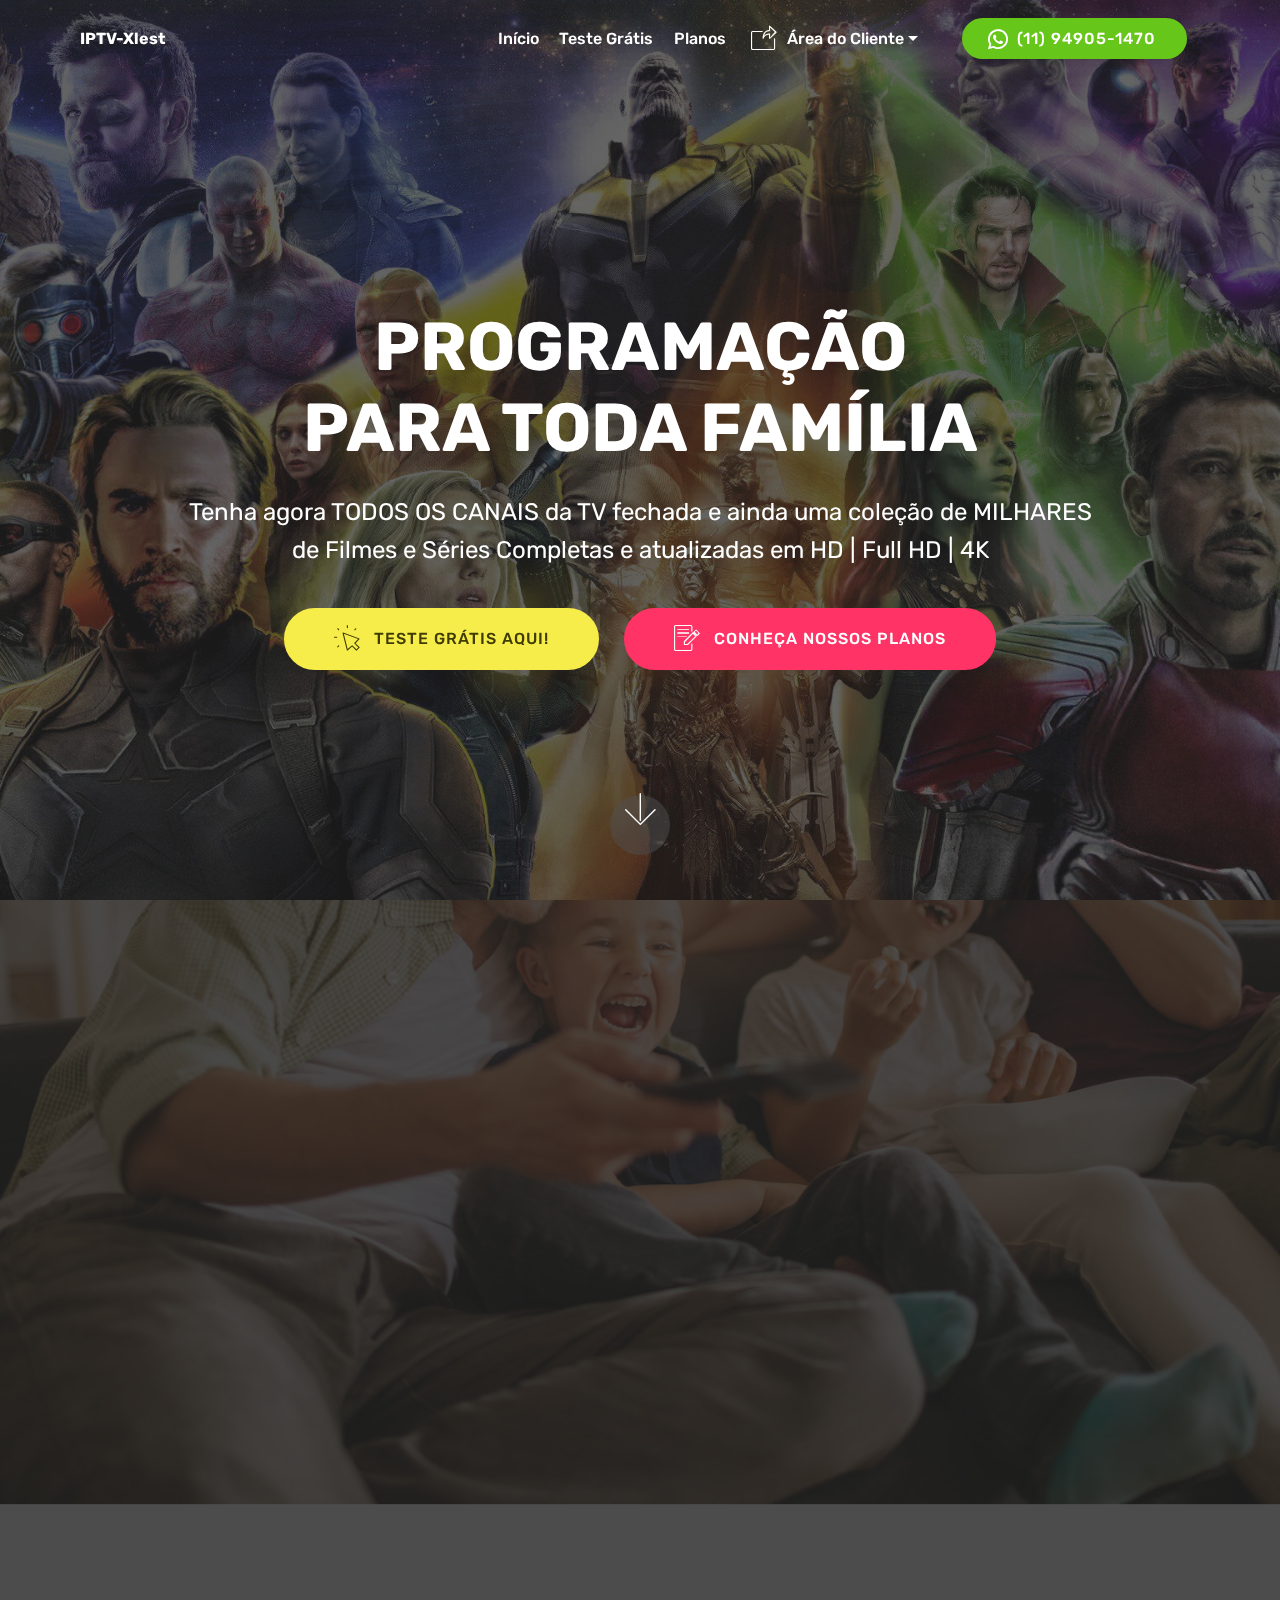
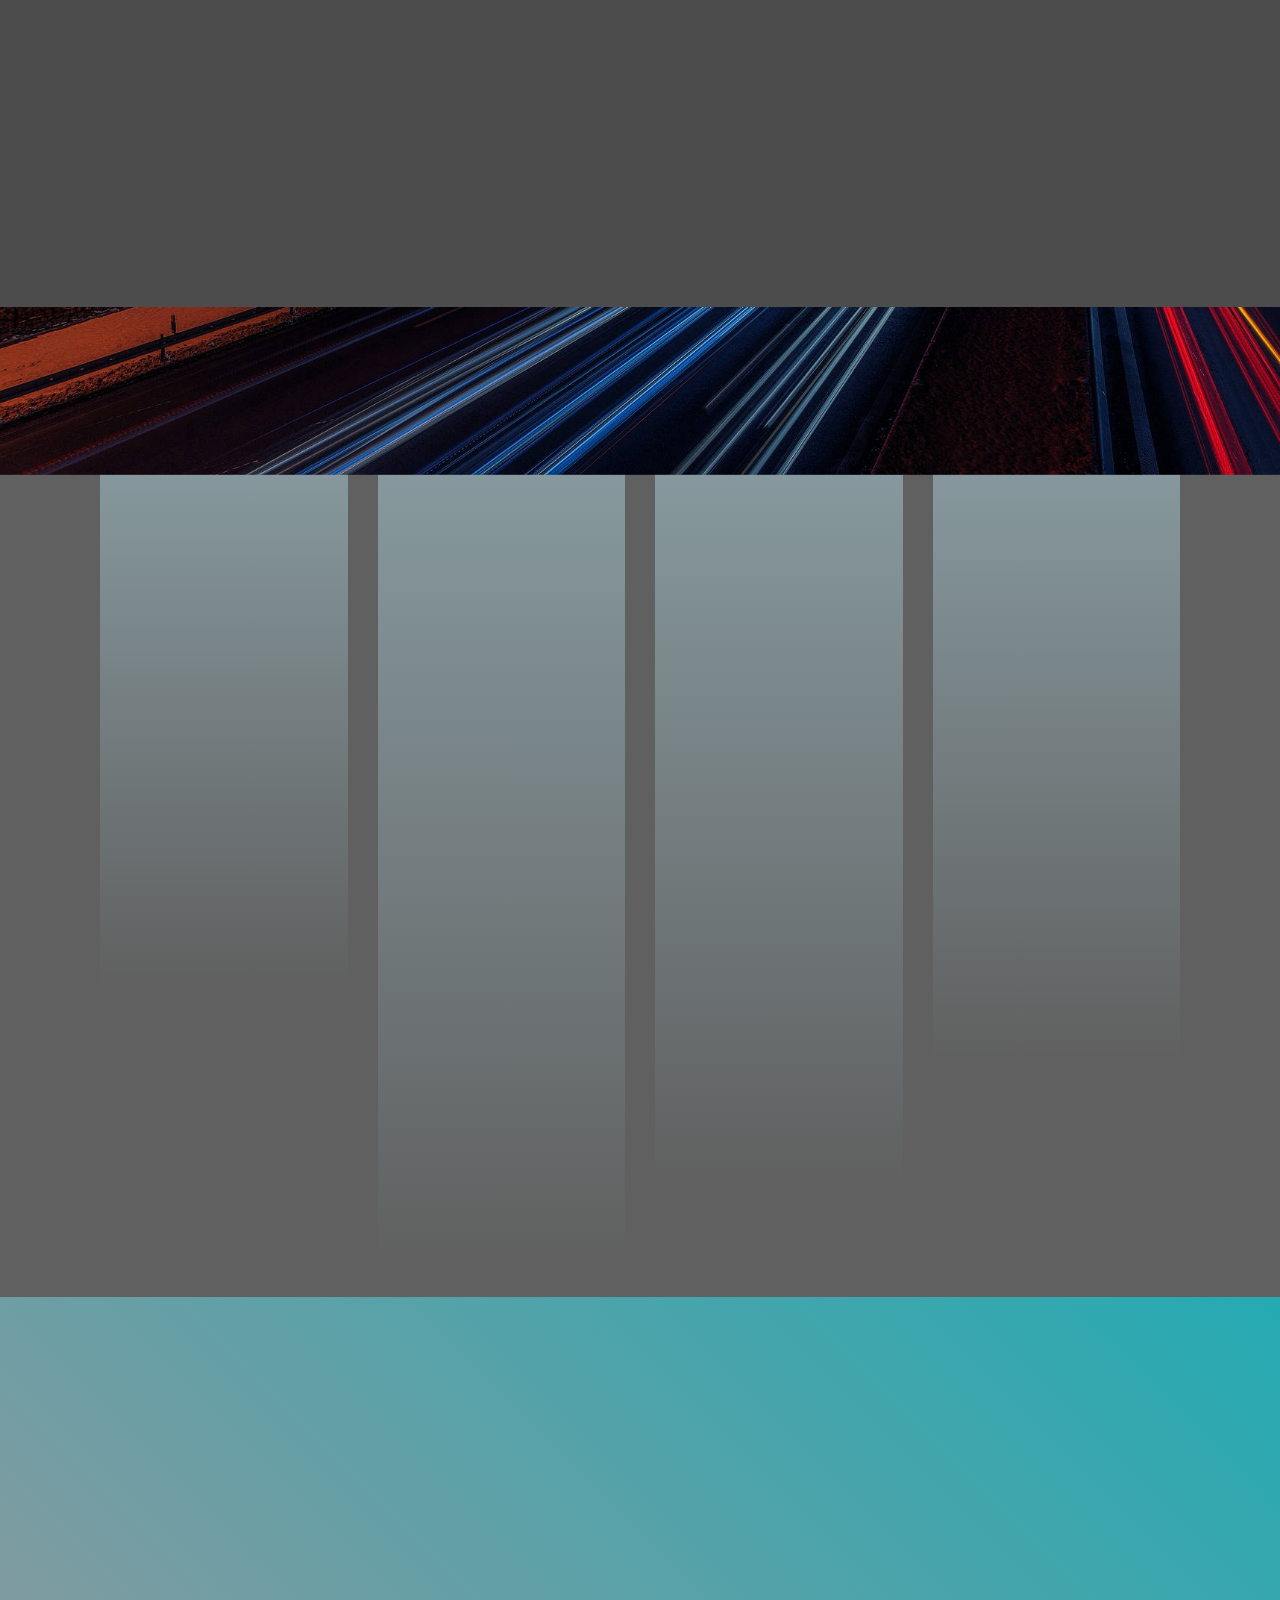
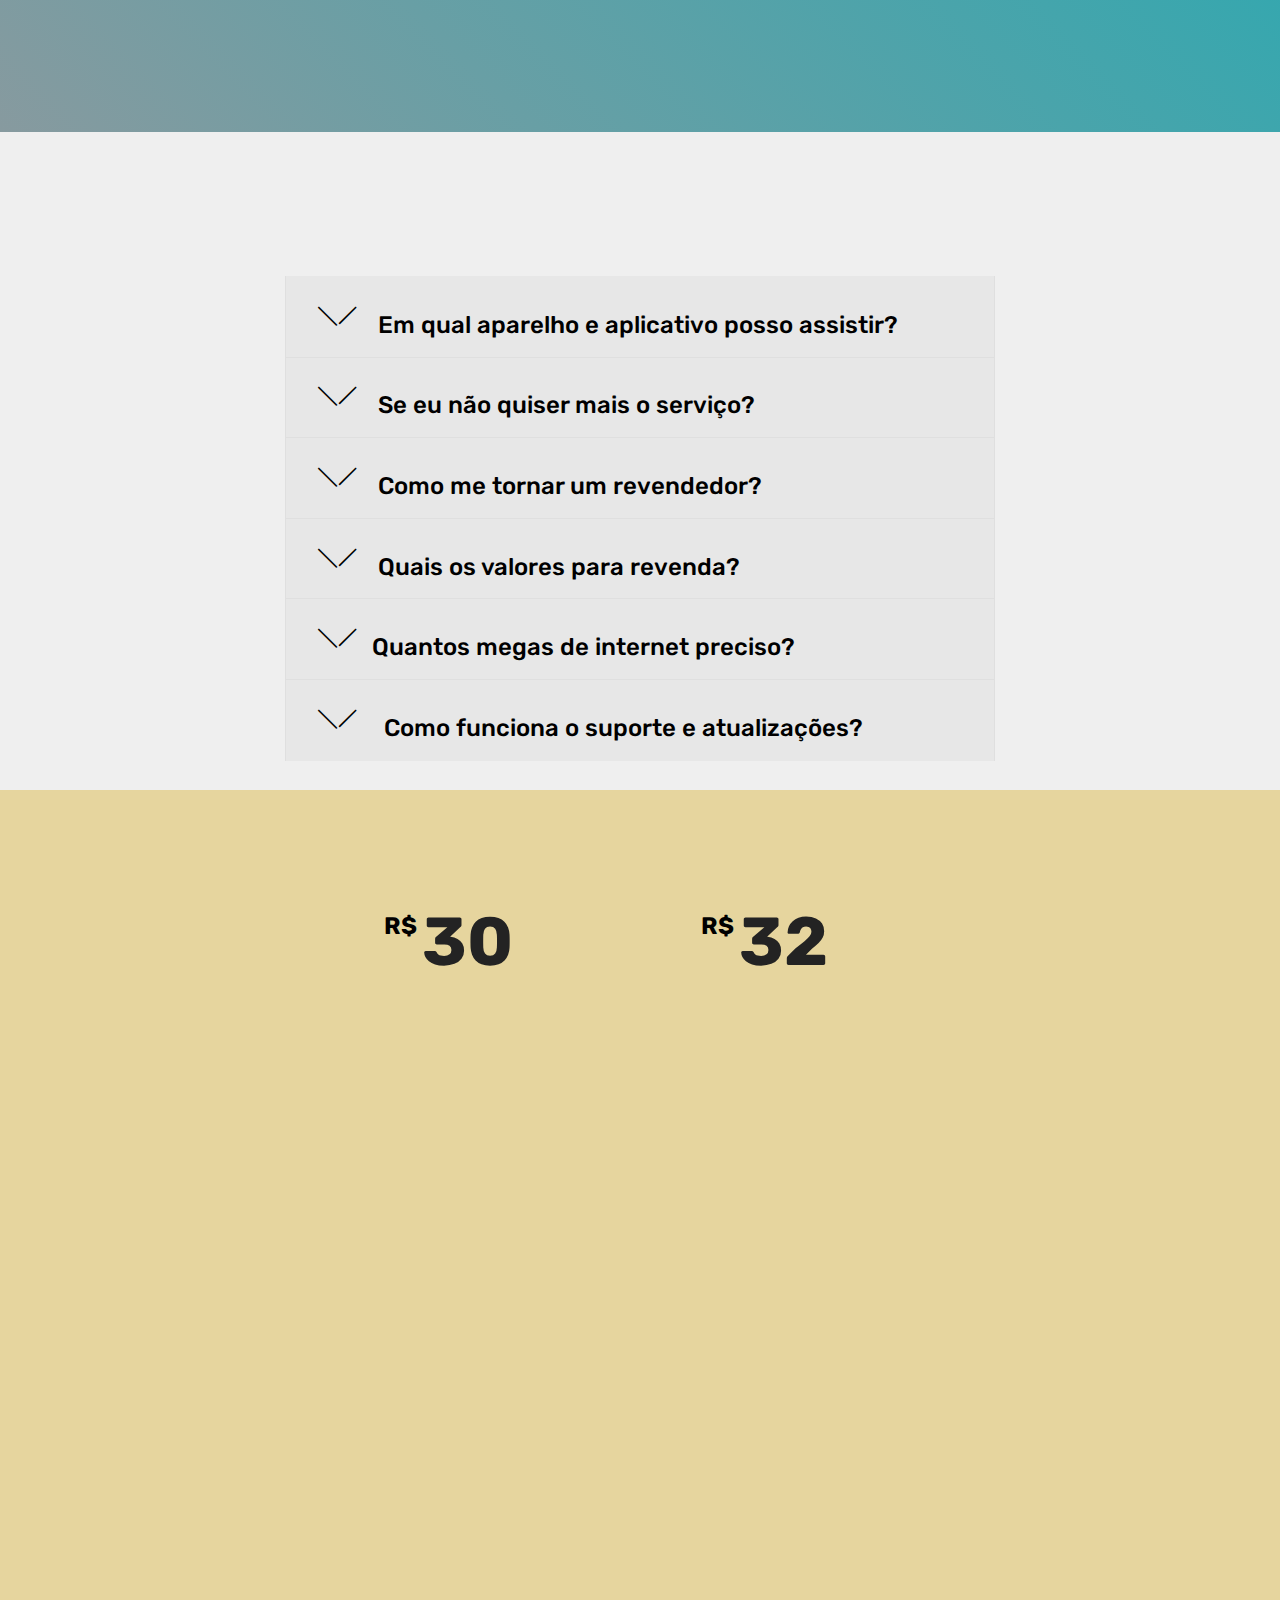
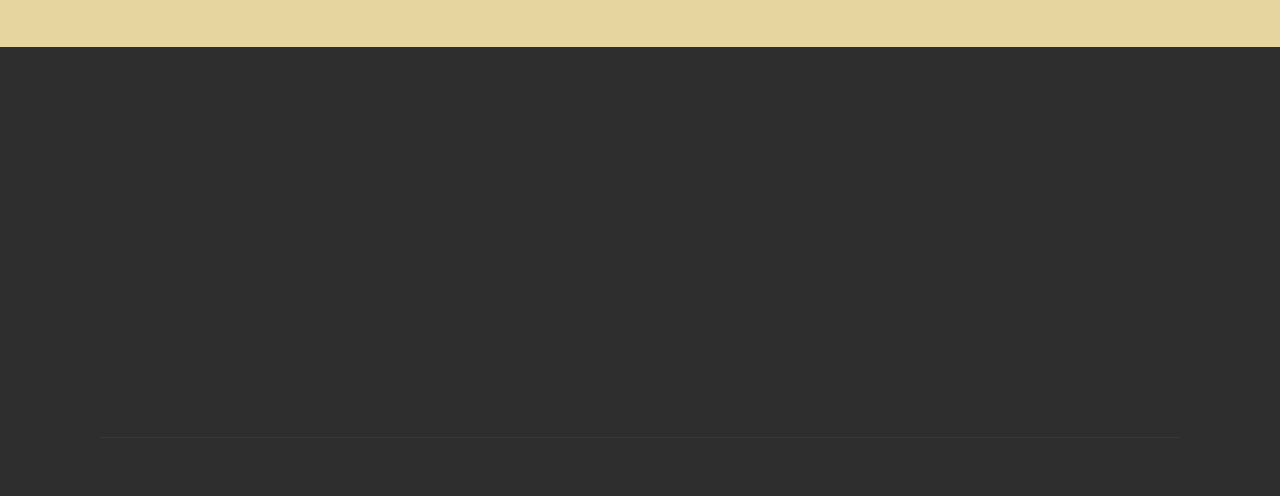
==== index.html @ 02a35a85 "Add files via upload" ====
<!DOCTYPE html>
<html  >
<head>
  <!-- Site made with Mobirise Website Builder v4.12.4, https://mobirise.com -->
  <meta charset="UTF-8">
  <meta http-equiv="X-UA-Compatible" content="IE=edge">
  <meta name="generator" content="Mobirise v4.12.4, mobirise.com">
  <meta name="viewport" content="width=device-width, initial-scale=1, minimum-scale=1">
  <link rel="shortcut icon" href="assets/images/icon-playst-64x64.png" type="image/x-icon">
  <meta name="description" content="">
  
  
  <title>Home</title>
  <link rel="stylesheet" href="assets/web/assets/mobirise-icons2/mobirise2.css">
  <link rel="stylesheet" href="assets/web/assets/mobirise-icons/mobirise-icons.css">
  <link rel="stylesheet" href="assets/web/assets/mobirise-icons-bold/mobirise-icons-bold.css">
  <link rel="stylesheet" href="assets/bootstrap/css/bootstrap.min.css">
  <link rel="stylesheet" href="assets/bootstrap/css/bootstrap-grid.min.css">
  <link rel="stylesheet" href="assets/bootstrap/css/bootstrap-reboot.min.css">
  <link rel="stylesheet" href="assets/dropdown/css/style.css">
  <link rel="stylesheet" href="assets/tether/tether.min.css">
  <link rel="stylesheet" href="assets/animatecss/animate.min.css">
  <link rel="stylesheet" href="assets/socicon/css/styles.css">
  <link rel="stylesheet" href="assets/theme/css/style.css">
  <link rel="preload" as="style" href="assets/mobirise/css/mbr-additional.css"><link rel="stylesheet" href="assets/mobirise/css/mbr-additional.css" type="text/css">
  
  
  
</head>
<body>
  <section class="menu cid-qTkzRZLJNu" once="menu" id="menu1-0">

    

    <nav class="navbar navbar-expand beta-menu navbar-dropdown align-items-center navbar-fixed-top navbar-toggleable-sm bg-color transparent">
        <button class="navbar-toggler navbar-toggler-right" type="button" data-toggle="collapse" data-target="#navbarSupportedContent" aria-controls="navbarSupportedContent" aria-expanded="false" aria-label="Toggle navigation">
            <div class="hamburger">
                <span></span>
                <span></span>
                <span></span>
                <span></span>
            </div>
        </button>
        <div class="menu-logo">
            <div class="navbar-brand">
                
                <span class="navbar-caption-wrap"><a class="navbar-caption text-white display-7" href="index.html">IPTV-Xlest</a></span>
            </div>
        </div>
        <div class="collapse navbar-collapse" id="navbarSupportedContent">
            <ul class="navbar-nav nav-dropdown" data-app-modern-menu="true"><li class="nav-item">
                    <a class="nav-link link text-white display-4" href="https://mobirise.com">
                        </a>
                </li><li class="nav-item"><a class="nav-link link text-white display-4" href="https://mobirise.com">
                        </a></li><li class="nav-item"><a class="nav-link link text-white display-4" href="#top">Início</a></li><li class="nav-item"><a class="nav-link link text-white display-4" href="https://api.whatsapp.com/send?phone=5511949051470&text=Ol%C3%A1%2C%20estava%20no%20site%20e%20gostaria%20de%20receber%20um%20teste!" target="_blank">
                        
                        Teste Grátis</a></li><li class="nav-item"><a class="nav-link link text-white display-4" href="index.html#pricing-tables2-6">
                        
                        Planos&nbsp;</a></li><li class="nav-item dropdown"><a class="nav-link link text-white dropdown-toggle display-4" href="https://mobirise.com" aria-expanded="false" data-toggle="dropdown-submenu"><span class="mbri-share mbr-iconfont mbr-iconfont-btn"></span>Área do Cliente</a><div class="dropdown-menu"><a class="text-white dropdown-item display-4" href="https://api.whatsapp.com/send?phone=5511949051470&text=Ol%C3%A1%2C%20estava%20no%20site%20e%20gostaria%20de%20receber%20um%20teste!" aria-expanded="false" target="_blank">Acesso ao Painel</a><a class="text-white dropdown-item display-4" href="index.html#pricing-tables2-6" aria-expanded="false">Realizar Pagamento</a></div></li><li class="nav-item"><a class="nav-link link text-white display-4" href="https://mobirise.com">
                        </a></li></ul>
            <div class="navbar-buttons mbr-section-btn"><a class="btn btn-sm btn-primary display-7" href="https://api.whatsapp.com/send?phone=5511949051470&text=Ol%C3%A1%2C%20estava%20no%20site%20e%20tenho%20algumas%20duvidas!" target="_blank"><span class="socicon socicon-whatsapp mbr-iconfont mbr-iconfont-btn" style="font-size: 20px;"></span>(11) 94905-1470&nbsp;</a></div>
        </div>
    </nav>
</section>

<section class="engine"><a href="https://mobirise.info/y">free html site templates</a></section><section class="cid-qTkA127IK8 mbr-fullscreen mbr-parallax-background" id="header2-1">

    

    <div class="mbr-overlay" style="opacity: 0.7; background-color: rgb(35, 35, 35);"></div>

    <div class="container align-center">
        <div class="row justify-content-md-center">
            <div class="mbr-white col-md-10">
                <h1 class="mbr-section-title mbr-bold pb-3 mbr-fonts-style display-1"><br>PROGRAMAÇÃO<div>PARA TODA FAMÍLIA</div></h1>
                
                <p class="mbr-text pb-3 mbr-fonts-style display-5">Tenha agora TODOS OS CANAIS da TV fechada e ainda uma coleção de MILHARES de Filmes e Séries Completas e atualizadas em HD | Full HD | 4K</p>
                <div class="mbr-section-btn"><a class="btn btn-md btn-success display-4" href="https://api.whatsapp.com/send?phone=5511949051470&text=Ol%C3%A1%2C%20estava%20no%20site%20e%20gostaria%20de%20receber%20um%20teste!" target="_blank"><span class="mbri-cursor-click mbr-iconfont mbr-iconfont-btn"></span>TESTE GRÁTIS AQUI!</a> <a class="btn btn-md btn-secondary display-4" href="index.html#pricing-tables2-6"><span class="mbri-edit mbr-iconfont mbr-iconfont-btn"></span>CONHEÇA NOSSOS PLANOS</a></div>
            </div>
        </div>
    </div>
    <div class="mbr-arrow hidden-sm-down" aria-hidden="true">
        <a href="#next">
            <i class="mbri-down mbr-iconfont"></i>
        </a>
    </div>
</section>

<section class="mbr-section info3 cid-r1vFkqmHqp mbr-parallax-background" id="info3-9">

    

    <div class="mbr-overlay" style="opacity: 0.8; background-color: rgb(35, 35, 35);">
    </div>

    <div class="container">
        <div class="row justify-content-center">
            <div class="media-container-column title col-12 col-md-10">
                <h2 class="align-left mbr-bold mbr-white pb-3 mbr-fonts-style display-2">
                    O QUE É IPTV?</h2>
                <h3 class="mbr-section-subtitle align-left mbr-light mbr-white pb-3 mbr-fonts-style display-5">IPTV (Televisão por Protocolo de Internet) é uma tecnologia que permite a transmissão da programação da televisão por meio da internet.</h3>
                <p class="mbr-text align-left mbr-white mbr-fonts-style display-7">IPTV já existe à muito tempo na Europa e America do Norte, e já é muito utilizada por lá. No Brasil essa nova forma de transmissão tem se espalhado muito rapidamente, veja abaixo alguns motivos do porque você deve escolher essa nova modalidade de assistir seus Canais, Filmes e Séries favoritas:<br><br>° NÃO PRECISA DE ANTENA - Você se livra de qualquer custo com antenas, cabos e aparelhos.<br><br>° Pode assistir no Celular Android e Iphone, Smart TV LG e Samsung, Computador, Box TV, Tablet, Chromecast.<br><br>° VOCÊ ASSISTE A TODOS OS CANAIS FECHADOS EM QUALQUER APARELHO COM INTERNET.<br><br>° TEM ACESSO À MILHARES DE CANAIS, FILMES, SÉRIES E RÁDIOS - Inclusive Filmes Lançamentos - Tudo com qualidade 10/10.<br><br>° ATUALIZAÇÕES DIÁRIAS DOS CONTEÚDOS.<br><br>° TEMOS A MAIOR LISTA DA INTERNET - Esqueça seus gastos com assinatura de TV e Netflix. Tenha tudo em um só lugar :)<br><br>° SEM FIDELIDADE - Trabalhamos de forma que você paga apenas o mês que quiser utilizar. Portanto o mês que não quiser, é só não renovar o serviço, e continuamos amigos :)&nbsp;<br><br>° NÃO PRECISAMOS DO SEU CPF, NEM RG, MUITO MENOS SABER SEU NOME. Basta fazer o pagamento do plano escolhido e nos informar qual nome de usuário ou apelido quer utilizar no nosso aplicativo. &nbsp;Simples assim :)<br><br>° SUPORTE INTEGRAL - Você recebe acesso ao painel do cliente, onde pode reportar qualquer tipo de problemas ou dúvidas.<br><br></p>
                <div class="mbr-section-btn align-left py-4"><a class="btn btn-primary display-4" href="https://api.whatsapp.com/send?phone=5511949051470&text=Ol%C3%A1%2C%20estava%20no%20site%20e%20gostaria%20de%20receber%20um%20teste!" target="_blank">QUERO TESTAR AGORA!</a>
                    <a class="btn btn-white-outline display-4" href="index.html#features8-3"><span class="mbri-cursor-click mbr-iconfont mbr-iconfont-btn"></span>QUAIS AS VANTAGENS E BENEFÍCIOS?&nbsp;</a></div>
            </div>
        </div>
    </div>
</section>

<section class="features8 cid-r1ufw0qgfz mbr-parallax-background" id="features8-3">

    

    <div class="mbr-overlay" style="opacity: 0.7; background-color: rgb(35, 35, 35);">
    </div>

    <div class="container">
        <div class="media-container-row">

            <div class="card  col-12 col-md-6 col-lg-3">
                <div class="card-img">
                    <span class="mbr-iconfont mbri-star"></span>
                </div>
                <div class="card-box align-center">
                    <h4 class="card-title mbr-fonts-style display-5">QUALIDADE</h4>
                    <p class="mbr-text mbr-fonts-style display-7">&nbsp;Por ser distribuído digitalmente, os ganhos com a qualidade da imagem e som são enormes! Trazendo o conteúdo em qualidade SD | HD | Full HD | 4K<br><br>A IPTV funciona de forma semelhante a serviços de streaming como YouTube e Netflix, por meio de conexões de internet (Normalmente acima de 5 Mbps de velocidade).&nbsp;</p>
                    
                </div>
            </div>

            <div class="card  col-12 col-md-6 col-lg-3">
                <div class="card-img">
                    <span class="mbr-iconfont mbri-cash"></span>
                </div>
                <div class="card-box align-center">
                    <h4 class="card-title mbr-fonts-style display-5">CUSTO BENEFÍCIO</h4>
                    <p class="mbr-text mbr-fonts-style display-7">&nbsp;IPTV representa o futuro dos serviços de TV a cabo. Por ser transmitido tudo via internet os custos de manutenção são reduzidos. <br><br>Ao contrário das estruturas normais, não há a necessidade de enviar todos os canais por uma única via. <br><br>Isso diminui os custos de licenciamento e contratação do serviço, aumentando o alcance das empresas desse ramo. Sendo assim você poderá assistir aos canais, filmes e séries em qualquer aparelho que tenha conexão com a internet, pagando um preço baixíssimo!<br>
                    </p>
                    
                </div>
            </div>

            <div class="card  col-12 col-md-6 col-lg-3">
                <div class="card-img">
                    <span class="mbr-iconfont mbrib-info"></span>
                </div>
                <div class="card-box align-center">
                    <h4 class="card-title mbr-fonts-style display-5">CONTROLE DOS PAIS</h4>
                    <p class="mbr-text mbr-fonts-style display-7">
                       Pais podem garantir que os seus filhos não tenham acesso a conteúdos impróprios. Guias de programação são disponibilizados para os canais, permitindo que você possa se programar para assistir tudo que quiser, com muito mais facilidade.<br> <br>Além disso, a implementação de tecnologias de Digital Video Recording permite facilmente que você salve o seu programa, canal ou filme favorito a qualquer momento.&nbsp;<br><br>
                    </p>
                    
                </div>
            </div>

            <div class="card  col-12 col-md-6 col-lg-3">
                <div class="card-img">
                    <span class="mbr-iconfont mbrib-credit-card"></span>
                </div>
                <div class="card-box align-center">
                    <h4 class="card-title mbr-fonts-style display-5">
                        PREÇO BAIXO</h4>
                    <p class="mbr-text mbr-fonts-style display-7">Se você pesquisar nas grandes operadoras de TV por assinatura, para ter todos os Canais, Filmes On Demand e Séries que oferecemos, você teria que pagar para as operadoras de TV no mínimo R$399,00 mensais.<br><br>Com os nossos planos você não vai pagar nem 10% desse valor!<br><br>E vai ter acesso a mais de 28 Mil conteúdos, entre Canais, Filmes e Séries Completas.</p>
                    
                </div>
            </div>
        </div>
    </div>
</section>

<section class="mbr-section info2 cid-r1ukKNHj3R" id="info2-5">

    

    

    <div class="container">
        <div class="row main justify-content-center">
            <div class="media-container-column col-12 col-lg-3 col-md-4">
                <div class="mbr-section-btn align-left py-4"><a class="btn btn-success display-7" href="https://api.whatsapp.com/send?phone=5511912345678&text=Ol%C3%A1%2C%20estava%20no%20site%20e%20gostaria%20de%20receber%20um%20teste!" target="_blank"><span class="mbri-cursor-click mbr-iconfont mbr-iconfont-btn"></span>CLIQUE AQUI E RECEBA SEU TESTE GRÁTIS!</a></div>
            </div>
            <div class="media-container-column title col-12 col-lg-7 col-md-6">
                <h2 class="align-right mbr-bold mbr-white pb-3 mbr-fonts-style display-2">
                    TESTE AGORA OS NOSSOS CANAIS E FILMES ANTES DE COMPRAR!</h2>
                <h3 class="mbr-section-subtitle align-right mbr-light mbr-white mbr-fonts-style display-7">CONFIAMOS TANTO NO NOSSO SERVIÇO QUE DEIXAMOS VOCÊ TESTAR DE GRAÇA SEM COMPRMISSO! (TODOS OS CANAIS, FILMES, SÉRIES E RÁDIOS)<br><br>APÓS O SEU TESTE TERMINAR, É SÓ SELECIONAR UM DOS <a href="index.html#pricing-tables2-6">PLANOS</a> QUE TEMOS DISPONÍVEIS <a href="index.html#pricing-tables2-6">ABAIXO :)</a><br>&nbsp;</h3>
            </div>
        </div>
    </div>
</section>

<section class="accordion1 cid-r8Ox0Hbn26" id="accordion1-h">

    

    
    <div class="container">
        <div class="media-container-row">
            <div class="col-12 col-md-8">
                <div class="section-head text-center space30">
                    <h2 class="mbr-section-title pb-5 mbr-fonts-style display-2"><strong>PERGUNTAS FREQUENTES</strong></h2>
                </div>
                <div class="clearfix"></div>
                <div id="bootstrap-accordion_5" class="panel-group accordionStyles accordion" role="tablist" aria-multiselectable="true">
                    <div class="card">
                        <div class="card-header" role="tab" id="headingOne">
                            <a role="button" class="panel-title collapsed text-black" data-toggle="collapse" data-core="" href="#collapse1_5" aria-expanded="false" aria-controls="collapse1">
                                <h4 class="mbr-fonts-style display-5">
                                    <span class="sign mbr-iconfont mbri-arrow-down inactive"></span>&nbsp;Em qual aparelho e aplicativo posso assistir?</h4>
                            </a>
                        </div>
                        <div id="collapse1_5" class="panel-collapse noScroll collapse " role="tabpanel" aria-labelledby="headingOne" data-parent="#bootstrap-accordion_5">
                            <div class="panel-body p-4">
                                <p class="mbr-fonts-style panel-text display-7">
                                   Com o nosso serviço de IPTV você pode assistir a sua programação favorita em qualquer aparelho que tenha conexão com a internet.<br><br>Celular Android e IOS, TV Box, Smart TV, Xbox, Computador, Notebook, Tablet.<br><br>Temos um aplicativo próprio para Android que facilita o seu acesso, basta entrar com o usuário e senha da sua lista para ter acesso a todos os canais, filmes e séries na palma da mão.<br><br><a href="https://api.whatsapp.com/send?phone=5511912345678&text=Ol%C3%A1%2C%20estava%20no%20site%20e%20gostaria%20de%20receber%20um%20teste!" target="_blank">&gt;&gt; Clique Aqui Para Baixar Nosso Aplicativo &lt;&lt;</a><br><br>Se ainda não recebeu seu usuário e senha para testar &gt;&gt;&gt;&nbsp;<a href="https://api.whatsapp.com/send?phone=5511912345678&text=Ol%C3%A1%2C%20estava%20no%20site%20e%20gostaria%20de%20receber%20um%20teste!" target="_blank">CLIQUE AQUI</a>&nbsp;&lt;&lt;&lt;<br><br><br>Abaixo outros aplicativos que você pode assistir a nossa lista de canais, filmes, séries e rádios, fique a vontade para clicar e baixar o de sua preferência.
<br>
<br><strong>Box TV e Celular Android:</strong> <a href="https://play.google.com/store/apps/details?id=starbr.iptv.in.starbr" target="_blank">Nosso App Próprio</a>, <a href="https://play.google.com/store/apps/details?id=com.niklabs.pp" target="_blank">Perfect Player</a>, <a href="https://play.google.com/store/apps/details?id=com.duplexiptv" target="_blank">Duplex IPTV</a>, <a href="https://play.google.com/store/apps/details?id=ru.iptvremote.android.iptv" target="_blank">IPTV</a>.<br><br><strong>ChromeCast:</strong> <a href="https://play.google.com/store/apps/details?id=com.pecana.iptvextreme" target="_blank">IPTV Extreme</a>
<br>
<br><strong>Celular IOS/Iphone:</strong> <a href="https://itunes.apple.com/br/app/gse-smart-iptv/id1028734023?mt=8" target="_blank">GSE</a>
<br>
<br><strong>Computador ou Notebook:</strong> <a href="https://get.videolan.org/vlc/3.0.3/win32/vlc-3.0.3-win32.exe" target="_blank">VLC</a>, <a href="http://mirrors.kodi.tv/releases/windows/win32/kodi-17.6-Krypton-x86.exe" target="_blank">Kodi</a>, <a href="https://br.ccm.net/download/baixaki-18214-ip-tv-player" target="_blank">IPTV Player</a>, <a href="http://files.progdvb.com/progdvb/ProgDVB7.25.0Std.exe" target="_blank">ProgDVb</a>.<br>
<br><strong>Xbox One:</strong> <a href="https://www.microsoft.com/store/productId/9PJJ2NMBF0TR" target="_blank">MyIPTV Player</a>, <a href="https://www.microsoft.com/store/productId/9WZDNCRDPQSX" target="_blank">Best Player</a>.<br>
<br><strong>Smart TV LG e Samsumg</strong>: <em>Smart IPTV, Smarters Player IPTV, Duplex IPTV</em>&nbsp;-&gt; Pesquise na loja de aplicativos da sua TV e instale o aplicativo.<br></p>
                            </div>
                        </div>
                    </div>
                    <div class="card">
                        <div class="card-header" role="tab" id="headingTwo">
                            <a role="button" class="collapsed panel-title text-black" data-toggle="collapse" data-core="" href="#collapse2_5" aria-expanded="false" aria-controls="collapse2">
                                <h4 class="mbr-fonts-style display-5">
                                    <span class="sign mbr-iconfont mbri-arrow-down inactive"></span>&nbsp;Se eu não quiser mais o serviço?</h4>
                            </a>
                            
                        </div>
                        <div id="collapse2_5" class="panel-collapse noScroll collapse" role="tabpanel" aria-labelledby="headingTwo" data-parent="#bootstrap-accordion_5">
                            <div class="panel-body p-4">
                                <p class="mbr-fonts-style panel-text display-7">
                                   É muito simples, trabalhamos de forma que você paga apenas o mês que quiser utilizar. Portanto o mês que não quiser, é só não renovar o serviço, e continuamos amigos :)</p>
                            </div>
                        </div>
                    </div>
                    <div class="card">
                        <div class="card-header" role="tab" id="headingThree">
                            <a role="button" class="collapsed text-black panel-title" data-toggle="collapse" data-core="" href="#collapse3_5" aria-expanded="false" aria-controls="collapse3">
                                <h4 class="mbr-fonts-style display-5">
                                    <span class="sign mbr-iconfont mbri-arrow-down inactive"></span>&nbsp;Como me tornar um revendedor?</h4>
                            </a>
                        </div>
                        <div id="collapse3_5" class="panel-collapse noScroll collapse" role="tabpanel" aria-labelledby="headingThree" data-parent="#bootstrap-accordion_5">
                            <div class="panel-body p-4">
                                <p class="mbr-fonts-style panel-text display-7">Você pode se tornar nosso revendedor de IPTV. Além de poder revender as listas de canais, filmes e séries pelo preço que quiser, você também pode criar sub-revendas, ou seja, adicionar sub-revendedores para trabalharem para você. 
<br>
<br>Você lucra 100% na venda do painel para seu revendedor, e coloca o seu lucro em cima de cada lista que ele revender no painel dele.
<br>
<br>Assim você expande seus ganhos e lucra tanto vendendo a lista de canais para seus clientes, como também em cima de cada cliente dos seus revendedores.
<br>
<br>Para saber mais informações e comprar o painel que te dá direito de revenda    &gt; <a href="https://api.whatsapp.com/send?phone=5511912345678&text=Ol%C3%A1%2C%20estava%20no%20site%20e%20gostaria%20de%20receber%20um%20teste!" target="_blank">CLIQUE AQUI</a> &lt; 
<br>
<br>O preço promocional desse painel termina em pouco tempo e depois volta ao valor normal.</p>
                            </div>
                        </div>
                    </div>
                    <div class="card">
                        <div class="card-header" role="tab" id="headingFour">
                            <a role="button" class="collapsed panel-title text-black" data-toggle="collapse" data-core="" href="#collapse4_5" aria-expanded="false" aria-controls="collapse4">
                                <h4 class="mbr-fonts-style display-5">
                                    <span class="sign mbr-iconfont mbri-arrow-down inactive"></span>&nbsp;Quais os valores para revenda?</h4>
                            </a> 
                        </div>
                        <div id="collapse4_5" class="panel-collapse noScroll collapse" role="tabpanel" aria-labelledby="headingFour" data-parent="#bootstrap-accordion_5">
                            <div class="panel-body p-4">
                                <p class="mbr-fonts-style panel-text display-7">Você paga o valor de <strong>R$70,00</strong> apenas uma vez, após a confirmação do pagamento seu painel é liberado e você vai poder vender as listas e gerenciar seus clientes.
<br>
<br>No painel você pode gerar testes ilimitados e grátis de até 6 horas para seus clientes, e após o teste seu cliente te paga e você pode ativá-lo definindo a data de validade e o pacote desejado.
<br> 
<br><strong>"Lembramos que somos o serviço de IPTV mais completo da internet com mais de 28 Mil conteúdos em nossa lista."
</strong><br>
<br>Todo dia 03 do mês, você nos paga <strong>R$18,00</strong> por cada conexão que ativou no painel.
<br>
<br><strong>Exemplo:</strong> 
<br>* Você vendeu 30 listas nesse período.
<br>* Cobrou R$36,00 por cada lista.
<br>* Você faturou um total de: R$1.050,00 (Mil e Cinquenta Reais)
<br>* No dia do nosso fechamento <strong>(Dia XX) você vai nos pagar R$18,00 por cada lista.</strong>
<br>
<br>
<br>*<strong>Total:</strong> Você Faturou: R$1.080,00 e vai pagar apenas R$540,00<strong> | Lucro Final: R$540,00
<br>
<br>Ou seja, você ganha no mínimo 100% em cima de cada lista vendida.</strong>
<br>
<br>- Em qual negócio hoje você consegue ter essa margem de lucro GIGANTE?
<br>
<br>
<br>- Aproveite e faça como vários dos nossos vendedores que estão <strong>lucrando mais de 7 mil reais todos os meses!
</strong><br>
<br>
<br>Entre em contato AGORA com a gente por <a href="https://api.whatsapp.com/send?phone=5511912345678&text=Ol%C3%A1%2C%20estava%20no%20site%20e%20tenho%20algumas%20duvidas!" target="_blank">esse link do nosso WhatsApp</a>&nbsp;ou adicione nosso número: <strong>11 91234-5678</strong>&nbsp;<br></p>
                            </div>
                        </div>
                    </div>
                    <div class="card">
                        <div class="card-header" role="tab" id="headingFive">
                            <a role="button" class="collapsed panel-title text-black" data-toggle="collapse" data-core="" href="#collapse5_5" aria-expanded="false" aria-controls="collapse5">
                                <h4 class="mbr-fonts-style display-5">
                                    <span class="sign mbr-iconfont mbri-arrow-down inactive"></span>Quantos megas de internet preciso?</h4>
                            </a>
                        </div>
                        <div id="collapse5_5" class="panel-collapse noScroll collapse" role="tabpanel" aria-labelledby="headingFive" data-parent="#bootstrap-accordion_5">
                            <div class="panel-body p-4">
                                <p class="mbr-fonts-style panel-text display-7">Para reproduzir os canais, filmes e séries da lista recomendamos a partir de 10mb DEDICADOS para a reprodução. Se a sua conexão for compartilhada com outros aparelhos esse valor pode alterar precisando de mais banda larga.<strong><br></strong></p>
                            </div>
                        </div>
                    </div>
                    <div class="card">
                        <div class="card-header" role="tab" id="headingSix">
                            <a role="button" class="collapsed panel-title text-black" data-toggle="collapse" data-core="" href="#collapse6_5" aria-expanded="false" aria-controls="collapse6">
                                <h4 class="mbr-fonts-style display-5">
                                    <span class="sign mbr-iconfont mbri-arrow-down inactive"></span>&nbsp; Como funciona o suporte e atualizações?</h4>
                            </a>
                        </div>
                        <div id="collapse6_5" class="panel-collapse noScroll collapse" role="tabpanel" aria-labelledby="headingSix" data-parent="#bootstrap-accordion_5">
                            <div class="panel-body p-4">
                                <p class="mbr-fonts-style panel-text display-7">Temos um suporte qualificado via WhatsApp, qualquer problema que ocorrer estaremos resolvendo junto à equipe responsável.<br><br>As atualizações dos canais é de forma automática na lista de todos os clientes. O sistema conta com um monitoramento 24x7/365 de todos os canais, para qualquer intermitência ser rápidamente solucionada e adicionando novos conteúdos constantemente.</p>
                            </div>
                        </div>
                    </div>
                </div>
            </div>
        </div>
    </div>
</section>

<section class="cid-r1umvD1lh9 mbr-parallax-background" id="pricing-tables2-6">

    

    <div class="mbr-overlay" style="opacity: 0.9; background-color: rgb(228, 210, 149);">
    </div>

    <div class="container">
        <div class="media-container-row">

            <div class="plan col-12 mx-2 my-2 justify-content-center col-lg-6">
                <div class="plan-header text-center pt-5">
                    <h3 class="plan-title mbr-fonts-style display-5">PACOTE PRATA</h3>
                    <div class="plan-price">
                        <span class="price-value mbr-fonts-style display-5">R$
                        </span>
                        <span class="price-figure mbr-fonts-style display-1">30</span>
                        <small class="price-term mbr-fonts-style display-7"><strong>
                            por mês</strong></small>
                    </div>
                </div>
                <div class="plan-body">
                    <div class="plan-list align-center">
                        <ul class="list-group list-group-flush mbr-fonts-style display-7">
                            <li class="list-group-item"><strong>Mais de 600 Canais em Qualidade SD+HD+FULL HD
</strong></li><li class="list-group-item"><strong>Mais de 45 Mil Filmes e Séries Completos
</strong></li><li class="list-group-item"><strong>sem Conteúdo Adulto
</strong></li><li class="list-group-item"><strong>Android ,Smart tv , Xbox e TvBox&nbsp;</strong></li><li class="list-group-item"><strong>Lista M3U + EPG (Guia de Programação)
</strong></li><li class="list-group-item"><strong>Reprodução em 1 Aparelho Por Vez
</strong></li><li class="list-group-item"><strong>Acesso Imediato</strong></li>
                        </ul>
                    </div>
                    <div class="mbr-section-btn text-center py-4 pb-5"><a href="https://api.whatsapp.com/send?phone=5511949051470&text=Ol%C3%A1%2C%20preciso%20da%20conta%20banc%C3%A1ria%20para%20realizar%20o%20pagamento!%20" class="btn btn-primary display-4" target="_blank">Depósito 
<br>ou
<br>Transferência</a></div>
                </div>
            </div>

            <div class="plan col-12 mx-2 my-2 justify-content-center col-lg-6">
                <div class="plan-header text-center pt-5">
                    <h3 class="plan-title mbr-fonts-style display-5"><strong>PACOTE PRATA</strong></h3>
                    <div class="plan-price">
                        <span class="price-value mbr-fonts-style display-5">R$
                        </span>
                        <span class="price-figure mbr-fonts-style display-1">32</span>
                        <small class="price-term mbr-fonts-style display-7"><strong>
                            por mês</strong></small>
                    </div>
                </div>
                <div class="plan-body">
                    <div class="plan-list align-center">
                        <ul class="list-group list-group-flush mbr-fonts-style display-7">
                            <li class="list-group-item"><strong>Mais de 600 Canais em Qualidade SD+HD+FULL HD
</strong></li><li class="list-group-item"><strong>Mais de 45 Mil Filmes e Séries Completos
</strong></li><li class="list-group-item"><strong>Com Conteúdo Adulto
</strong></li><li class="list-group-item"><strong>Android ,Smart tv , Xbox e TvBox&nbsp;</strong></li><li class="list-group-item"><strong>Lista M3U + EPG (Guia de Programação)
</strong></li><li class="list-group-item"><strong>Reprodução em 1 Aparelho Por Vez
</strong></li><li class="list-group-item"><strong>Acesso Imediato</strong></li>
                        </ul>
                    </div>
                    <div class="mbr-section-btn text-center py-4 pb-5"><a href="https://api.whatsapp.com/send?phone=5511949051470&text=Ol%C3%A1%2C%20preciso%20da%20conta%20banc%C3%A1ria%20para%20realizar%20o%20pagamento!%20" class="btn btn-primary display-4" target="_blank">Depósito<br>ou<br>Transferência<br></a></div>
                </div>
            </div>

            

            

        </div>
    </div>
</section>

<section class="footer4 cid-r9nmczmC3M" id="footer4-w">

    

    

    <div class="container">
        <div class="media-container-row content mbr-white">
            <div class="col-md-3 col-sm-4">
                <div class="mb-3 img-logo">
                    <a href="https://mobirise.com/">
                        <img src="assets/images/site-seguro-google-192x90.png" alt="Mobirise" title="">
                    </a>
                </div>
                <p class="mb-3 mbr-fonts-style foot-title display-7"><a href="index.html" class="text-white">INÍCIO</a></p>
                <p class="mbr-text mbr-fonts-style mbr-links-column display-7"><a href="https://api.whatsapp.com/send?phone=5511949051470&text=Ol%C3%A1%2C%20estava%20no%20site%20e%20gostaria%20de%20receber%20um%20teste!" target="_blank" class="text-white">Teste Grátis&nbsp;</a><br><a href="index.html#pricing-tables2-6" class="text-white">Planos</a>&nbsp;&nbsp;<br><a href="politica-de-privacidade.html" class="text-white">Politica de Privacidade</a></p>
            </div>
            <div class="col-md-4 col-sm-8">
                <p class="mb-4 foot-title mbr-fonts-style display-7">CONTATO</p>
                <p class="mbr-text mbr-fonts-style foot-text display-7"><a href="https://api.whatsapp.com/send?phone=5511949051470&text=Ol%C3%A1%2C%20estava%20no%20site%20e%20tenho%20algumas%20duvidas!" class="text-white" target="_blank">Se ainda tiver dúvidas ou queira entrar em contato CLIQUE AQUI para abrir nosso WhatsApp</a>.<br></p>
            </div>
            <div class="col-md-4 offset-md-1 col-sm-12">
                <p class="mb-4 foot-title mbr-fonts-style display-7">
                    INSCRIÇÃO</p>
                <p class="mbr-text mbr-fonts-style form-text display-7">
                    Receba nossas novidades e promoções direto no seu E-mail. Digite abaixo!</p>
                <div class="media-container-column" data-form-type="formoid">
                    <div data-form-alert="" hidden="" class="align-center">Obrigado por se inscrever!</div>

                    <form class="form-inline" action="https://mobirise.com/" method="post" data-form-title="Mobirise Form">
                        <input type="hidden" value="Oa+yAZmLRqAKQ2YZ3yUt4AUamdVjIs1xIKoOLnHNwm/9Cr+/h9q6qjBwv3PrJtMF+/pagKsW/60Tk9+BM4OLP7uLVDdx1yA6jTotUuHzrmlbHDmXGoLtrFuk4vO5p//q" data-form-email="true">
                        <div class="form-group">
                            <input type="email" class="form-control input-sm input-inverse my-2" name="email" required="" data-form-field="Email" placeholder="Seu melhor e-mail aqui" id="email-footer4-w">
                        </div>
                        <div class="input-group-btn m-2"><button href="" class="btn btn-primary display-4" type="submit" role="button">Inscrever-se</button></div>
                    </form>
                </div>
                <p class="mb-4 mbr-fonts-style foot-title display-7">
                    <br>NOSSAS REDES SOCIAIS</p>
                <div class="social-list pl-0 mb-0">
                        <div class="soc-item">
                            <a href="https://www.facebook.com" target="_blank">
                                <span class="mbr-iconfont mbr-iconfont-social mobi-mbri-more-vertical mobi-mbri" style="color: rgb(59, 89, 152); fill: rgb(59, 89, 152);"></span>
                            </a>
                        </div>
                        <div class="soc-item">
                            <a href="https://www.youtube.com/" target="_blank">
                                <span class="mbr-iconfont mbr-iconfont-social socicon-youtube socicon" style="color: rgb(234, 14, 14); fill: rgb(234, 14, 14);"></span>
                            </a>
                        </div>
                        <div class="soc-item">
                            <a href="https://wa.me/message/YY44ME5ZEPAPO1    mande uma mensagem no nosso whatsapp" target="_blank">
                                <span class="mbr-iconfont mbr-iconfont-social socicon-whatsapp socicon" style="color: rgb(103, 198, 26); fill: rgb(103, 198, 26);"></span>
                            </a>
                        </div>
                        <div class="soc-item">
                            <a href="index.html#pricing-tables2-6" target="_blank">
                                <span class="mbr-iconfont mbr-iconfont-social mbri-cart-add" style="color: rgb(247, 237, 74); fill: rgb(247, 237, 74);"></span>
                            </a>
                        </div>
                        
                        
                </div>
            </div>
        </div>
        <div class="footer-lower">
            <div class="media-container-row">
                <div class="col-sm-12">
                    <hr>
                </div>
            </div>
            <div class="media-container-row mbr-white">
                <div class="col-sm-12 copyright">
                    <p class="mbr-text mbr-fonts-style display-7">
                        © &nbsp;2020 - Todos os Direitos Reservados</p>
                </div>
            </div>
        </div>
    </div>
</section>


  <script src="assets/web/assets/jquery/jquery.min.js"></script>
  <script src="assets/popper/popper.min.js"></script>
  <script src="assets/bootstrap/js/bootstrap.min.js"></script>
  <script src="assets/dropdown/js/nav-dropdown.js"></script>
  <script src="assets/dropdown/js/navbar-dropdown.js"></script>
  <script src="assets/touchswipe/jquery.touch-swipe.min.js"></script>
  <script src="assets/tether/tether.min.js"></script>
  <script src="assets/viewportchecker/jquery.viewportchecker.js"></script>
  <script src="assets/parallax/jarallax.min.js"></script>
  <script src="assets/mbr-switch-arrow/mbr-switch-arrow.js"></script>
  <script src="assets/smoothscroll/smooth-scroll.js"></script>
  <script src="assets/theme/js/script.js"></script>
  <script src="assets/formoid/formoid.min.js"></script>
  
  
  <input name="animation" type="hidden">
  </body>
</html>
---- assets/web/assets/mobirise-icons2/mobirise2.css ----
@font-face {
  font-family: 'Moririse2';
  font-display: swap;
  src:  url('mobirise2.eot?f2bix4');
  src:  url('mobirise2.eot?f2bix4#iefix') format('embedded-opentype'),
    url('mobirise2.ttf?f2bix4') format('truetype'),
    url('mobirise2.woff?f2bix4') format('woff'),
    url('mobirise2.svg?f2bix4#mobirise2') format('svg');
  font-weight: normal;
  font-style: normal;
}

[class^="mobi-"], [class*=" mobi-"] {
  /* use !important to prevent issues with browser extensions that change fonts */
  font-family: 'Moririse2' !important;
  speak: none;
  font-style: normal;
  font-weight: normal;
  font-variant: normal;
  text-transform: none;
  line-height: 1;

  /* Better Font Rendering =========== */
  -webkit-font-smoothing: antialiased;
  -moz-osx-font-smoothing: grayscale;
}

.mobi-mbri-add-submenu:before {
  content: "\e900";
}
.mobi-mbri-alert:before {
  content: "\e901";
}
.mobi-mbri-align-center:before {
  content: "\e902";
}
.mobi-mbri-align-justify:before {
  content: "\e903";
}
.mobi-mbri-align-left:before {
  content: "\e904";
}
.mobi-mbri-align-right:before {
  content: "\e905";
}
.mobi-mbri-android:before {
  content: "\e906";
}
.mobi-mbri-apple:before {
  content: "\e907";
}
.mobi-mbri-arrow-down:before {
  content: "\e908";
}
.mobi-mbri-arrow-next:before {
  content: "\e909";
}
.mobi-mbri-arrow-prev:before {
  content: "\e90a";
}
.mobi-mbri-arrow-up:before {
  content: "\e90b";
}
.mobi-mbri-bold:before {
  content: "\e90c";
}
.mobi-mbri-bookmark:before {
  content: "\e90d";
}
.mobi-mbri-bootstrap:before {
  content: "\e90e";
}
.mobi-mbri-briefcase:before {
  content: "\e90f";
}
.mobi-mbri-browse:before {
  content: "\e910";
}
.mobi-mbri-bulleted-list:before {
  content: "\e911";
}
.mobi-mbri-calendar:before {
  content: "\e912";
}
.mobi-mbri-camera:before {
  content: "\e913";
}
.mobi-mbri-cart-add:before {
  content: "\e914";
}
.mobi-mbri-cart-full:before {
  content: "\e915";
}
.mobi-mbri-cash:before {
  content: "\e916";
}
.mobi-mbri-change-style:before {
  content: "\e917";
}
.mobi-mbri-chat:before {
  content: "\e918";
}
.mobi-mbri-clock:before {
  content: "\e919";
}
.mobi-mbri-close:before {
  content: "\e91a";
}
.mobi-mbri-cloud:before {
  content: "\e91b";
}
.mobi-mbri-code:before {
  content: "\e91c";
}
.mobi-mbri-contact-form:before {
  content: "\e91d";
}
.mobi-mbri-credit-card:before {
  content: "\e91e";
}
.mobi-mbri-cursor-click:before {
  content: "\e91f";
}
.mobi-mbri-cust-feedback:before {
  content: "\e920";
}
.mobi-mbri-database:before {
  content: "\e921";
}
.mobi-mbri-delivery:before {
  content: "\e922";
}
.mobi-mbri-desktop:before {
  content: "\e923";
}
.mobi-mbri-devices:before {
  content: "\e924";
}
.mobi-mbri-down:before {
  content: "\e925";
}
.mobi-mbri-download-2:before {
  content: "\e926";
}
.mobi-mbri-download:before {
  content: "\e927";
}
.mobi-mbri-drag-n-drop-2:before {
  content: "\e928";
}
.mobi-mbri-drag-n-drop:before {
  content: "\e929";
}
.mobi-mbri-edit-2:before {
  content: "\e92a";
}
.mobi-mbri-edit:before {
  content: "\e92b";
}
.mobi-mbri-error:before {
  content: "\e92c";
}
.mobi-mbri-extension:before {
  content: "\e92d";
}
.mobi-mbri-features:before {
  content: "\e92e";
}
.mobi-mbri-file:before {
  content: "\e92f";
}
.mobi-mbri-flag:before {
  content: "\e930";
}
.mobi-mbri-folder:before {
  content: "\e931";
}
.mobi-mbri-gift:before {
  content: "\e932";
}
.mobi-mbri-github:before {
  content: "\e933";
}
.mobi-mbri-globe-2:before {
  content: "\e934";
}
.mobi-mbri-globe:before {
  content: "\e935";
}
.mobi-mbri-growing-chart:before {
  content: "\e936";
}
.mobi-mbri-hearth:before {
  content: "\e937";
}
.mobi-mbri-help:before {
  content: "\e938";
}
.mobi-mbri-home:before {
  content: "\e939";
}
.mobi-mbri-hot-cup:before {
  content: "\e93a";
}
.mobi-mbri-idea:before {
  content: "\e93b";
}
.mobi-mbri-image-gallery:before {
  content: "\e93c";
}
.mobi-mbri-image-slider:before {
  content: "\e93d";
}
.mobi-mbri-info:before {
  content: "\e93e";
}
.mobi-mbri-italic:before {
  content: "\e93f";
}
.mobi-mbri-key:before {
  content: "\e940";
}
.mobi-mbri-laptop:before {
  content: "\e941";
}
.mobi-mbri-layers:before {
  content: "\e942";
}
.mobi-mbri-left-right:before {
  content: "\e943";
}
.mobi-mbri-left:before {
  content: "\e944";
}
.mobi-mbri-letter:before {
  content: "\e945";
}
.mobi-mbri-like:before {
  content: "\e946";
}
.mobi-mbri-link:before {
  content: "\e947";
}
.mobi-mbri-lock:before {
  content: "\e948";
}
.mobi-mbri-login:before {
  content: "\e949";
}
.mobi-mbri-logout:before {
  content: "\e94a";
}
.mobi-mbri-magic-stick:before {
  content: "\e94b";
}
.mobi-mbri-map-pin:before {
  content: "\e94c";
}
.mobi-mbri-menu:before {
  content: "\e94d";
}
.mobi-mbri-mobile-2:before {
  content: "\e94e";
}
.mobi-mbri-mobile-horizontal:before {
  content: "\e94f";
}
.mobi-mbri-mobile:before {
  content: "\e950";
}
.mobi-mbri-mobirise:before {
  content: "\e951";
}
.mobi-mbri-more-horizontal:before {
  content: "\e952";
}
.mobi-mbri-more-vertical:before {
  content: "\e953";
}
.mobi-mbri-music:before {
  content: "\e954";
}
.mobi-mbri-new-file:before {
  content: "\e955";
}
.mobi-mbri-numbered-list:before {
  content: "\e956";
}
.mobi-mbri-opened-folder:before {
  content: "\e957";
}
.mobi-mbri-pages:before {
  content: "\e958";
}
.mobi-mbri-paper-plane:before {
  content: "\e959";
}
.mobi-mbri-paperclip:before {
  content: "\e95a";
}
.mobi-mbri-phone:before {
  content: "\e95b";
}
.mobi-mbri-photo:before {
  content: "\e95c";
}
.mobi-mbri-photos:before {
  content: "\e95d";
}
.mobi-mbri-pin:before {
  content: "\e95e";
}
.mobi-mbri-play:before {
  content: "\e95f";
}
.mobi-mbri-plus:before {
  content: "\e960";
}
.mobi-mbri-preview:before {
  content: "\e961";
}
.mobi-mbri-print:before {
  content: "\e962";
}
.mobi-mbri-protect:before {
  content: "\e963";
}
.mobi-mbri-question:before {
  content: "\e964";
}
.mobi-mbri-quote-left:before {
  content: "\e965";
}
.mobi-mbri-quote-right:before {
  content: "\e966";
}
.mobi-mbri-redo:before {
  content: "\e967";
}
.mobi-mbri-refresh:before {
  content: "\e968";
}
.mobi-mbri-responsive-2:before {
  content: "\e969";
}
.mobi-mbri-responsive:before {
  content: "\e96a";
}
.mobi-mbri-right:before {
  content: "\e96b";
}
.mobi-mbri-rocket:before {
  content: "\e96c";
}
.mobi-mbri-sad-face:before {
  content: "\e96d";
}
.mobi-mbri-sale:before {
  content: "\e96e";
}
.mobi-mbri-save:before {
  content: "\e96f";
}
.mobi-mbri-search:before {
  content: "\e970";
}
.mobi-mbri-setting-2:before {
  content: "\e971";
}
.mobi-mbri-setting-3:before {
  content: "\e972";
}
.mobi-mbri-setting:before {
  content: "\e973";
}
.mobi-mbri-share:before {
  content: "\e974";
}
.mobi-mbri-shopping-bag:before {
  content: "\e975";
}
.mobi-mbri-shopping-basket:before {
  content: "\e976";
}
.mobi-mbri-shopping-cart:before {
  content: "\e977";
}
.mobi-mbri-sites:before {
  content: "\e978";
}
.mobi-mbri-smile-face:before {
  content: "\e979";
}
.mobi-mbri-speed:before {
  content: "\e97a";
}
.mobi-mbri-star:before {
  content: "\e97b";
}
.mobi-mbri-success:before {
  content: "\e97c";
}
.mobi-mbri-sun:before {
  content: "\e97d";
}
.mobi-mbri-sun2:before {
  content: "\e97e";
}
.mobi-mbri-tablet-vertical:before {
  content: "\e97f";
}
.mobi-mbri-tablet:before {
  content: "\e980";
}
.mobi-mbri-target:before {
  content: "\e981";
}
.mobi-mbri-timer:before {
  content: "\e982";
}
.mobi-mbri-to-ftp:before {
  content: "\e983";
}
.mobi-mbri-to-local-drive:before {
  content: "\e984";
}
.mobi-mbri-touch-swipe:before {
  content: "\e985";
}
.mobi-mbri-touch:before {
  content: "\e986";
}
.mobi-mbri-trash:before {
  content: "\e987";
}
.mobi-mbri-underline:before {
  content: "\e988";
}
.mobi-mbri-undo:before {
  content: "\e989";
}
.mobi-mbri-unlink:before {
  content: "\e98a";
}
.mobi-mbri-unlock:before {
  content: "\e98b";
}
.mobi-mbri-up-down:before {
  content: "\e98c";
}
.mobi-mbri-up:before {
  content: "\e98d";
}
.mobi-mbri-update:before {
  content: "\e98e";
}
.mobi-mbri-upload-2:before {
  content: "\e98f";
}
.mobi-mbri-upload:before {
  content: "\e990";
}
.mobi-mbri-user-2:before {
  content: "\e991";
}
.mobi-mbri-user:before {
  content: "\e992";
}
.mobi-mbri-users:before {
  content: "\e993";
}
.mobi-mbri-video-play:before {
  content: "\e994";
}
.mobi-mbri-video:before {
  content: "\e995";
}
.mobi-mbri-watch:before {
  content: "\e996";
}
.mobi-mbri-website-theme-2:before {
  content: "\e997";
}
.mobi-mbri-website-theme:before {
  content: "\e998";
}
.mobi-mbri-wifi:before {
  content: "\e999";
}
.mobi-mbri-windows:before {
  content: "\e99a";
}
.mobi-mbri-zoom-in:before {
  content: "\e99b";
}
.mobi-mbri-zoom-out:before {
  content: "\e99c";
}
---- assets/web/assets/mobirise-icons/mobirise-icons.css ----
@font-face {
  font-family: 'MobiriseIcons';
  src:  url('mobirise-icons.eot?spat4u');
  src:  url('mobirise-icons.eot?spat4u#iefix') format('embedded-opentype'),
    url('mobirise-icons.ttf?spat4u') format('truetype'),
    url('mobirise-icons.woff?spat4u') format('woff'),
    url('mobirise-icons.svg?spat4u#MobiriseIcons') format('svg');
  font-weight: normal;
  font-style: normal;
  font-display: swap;
}

[class^="mbri-"], [class*=" mbri-"] {
  /* use !important to prevent issues with browser extensions that change fonts */
  font-family: MobiriseIcons !important;
  speak: none;
  font-style: normal;
  font-weight: normal;
  font-variant: normal;
  text-transform: none;
  line-height: 1;

  /* Better Font Rendering =========== */
  -webkit-font-smoothing: antialiased;
  -moz-osx-font-smoothing: grayscale;
}

.mbri-add-submenu:before {
  content: "\e900";
}
.mbri-alert:before {
  content: "\e901";
}
.mbri-align-center:before {
  content: "\e902";
}
.mbri-align-justify:before {
  content: "\e903";
}
.mbri-align-left:before {
  content: "\e904";
}
.mbri-align-right:before {
  content: "\e905";
}
.mbri-android:before {
  content: "\e906";
}
.mbri-apple:before {
  content: "\e907";
}
.mbri-arrow-down:before {
  content: "\e908";
}
.mbri-arrow-next:before {
  content: "\e909";
}
.mbri-arrow-prev:before {
  content: "\e90a";
}
.mbri-arrow-up:before {
  content: "\e90b";
}
.mbri-bold:before {
  content: "\e90c";
}
.mbri-bookmark:before {
  content: "\e90d";
}
.mbri-bootstrap:before {
  content: "\e90e";
}
.mbri-briefcase:before {
  content: "\e90f";
}
.mbri-browse:before {
  content: "\e910";
}
.mbri-bulleted-list:before {
  content: "\e911";
}
.mbri-calendar:before {
  content: "\e912";
}
.mbri-camera:before {
  content: "\e913";
}
.mbri-cart-add:before {
  content: "\e914";
}
.mbri-cart-full:before {
  content: "\e915";
}
.mbri-cash:before {
  content: "\e916";
}
.mbri-change-style:before {
  content: "\e917";
}
.mbri-chat:before {
  content: "\e918";
}
.mbri-clock:before {
  content: "\e919";
}
.mbri-close:before {
  content: "\e91a";
}
.mbri-cloud:before {
  content: "\e91b";
}
.mbri-code:before {
  content: "\e91c";
}
.mbri-contact-form:before {
  content: "\e91d";
}
.mbri-credit-card:before {
  content: "\e91e";
}
.mbri-cursor-click:before {
  content: "\e91f";
}
.mbri-cust-feedback:before {
  content: "\e920";
}
.mbri-database:before {
  content: "\e921";
}
.mbri-delivery:before {
  content: "\e922";
}
.mbri-desktop:before {
  content: "\e923";
}
.mbri-devices:before {
  content: "\e924";
}
.mbri-down:before {
  content: "\e925";
}
.mbri-download:before {
  content: "\e989";
}
.mbri-drag-n-drop:before {
  content: "\e927";
}
.mbri-drag-n-drop2:before {
  content: "\e928";
}
.mbri-edit:before {
  content: "\e929";
}
.mbri-edit2:before {
  content: "\e92a";
}
.mbri-error:before {
  content: "\e92b";
}
.mbri-extension:before {
  content: "\e92c";
}
.mbri-features:before {
  content: "\e92d";
}
.mbri-file:before {
  content: "\e92e";
}
.mbri-flag:before {
  content: "\e92f";
}
.mbri-folder:before {
  content: "\e930";
}
.mbri-gift:before {
  content: "\e931";
}
.mbri-github:before {
  content: "\e932";
}
.mbri-globe:before {
  content: "\e933";
}
.mbri-globe-2:before {
  content: "\e934";
}
.mbri-growing-chart:before {
  content: "\e935";
}
.mbri-hearth:before {
  content: "\e936";
}
.mbri-help:before {
  content: "\e937";
}
.mbri-home:before {
  content: "\e938";
}
.mbri-hot-cup:before {
  content: "\e939";
}
.mbri-idea:before {
  content: "\e93a";
}
.mbri-image-gallery:before {
  content: "\e93b";
}
.mbri-image-slider:before {
  content: "\e93c";
}
.mbri-info:before {
  content: "\e93d";
}
.mbri-italic:before {
  content: "\e93e";
}
.mbri-key:before {
  content: "\e93f";
}
.mbri-laptop:before {
  content: "\e940";
}
.mbri-layers:before {
  content: "\e941";
}
.mbri-left-right:before {
  content: "\e942";
}
.mbri-left:before {
  content: "\e943";
}
.mbri-letter:before {
  content: "\e944";
}
.mbri-like:before {
  content: "\e945";
}
.mbri-link:before {
  content: "\e946";
}
.mbri-lock:before {
  content: "\e947";
}
.mbri-login:before {
  content: "\e948";
}
.mbri-logout:before {
  content: "\e949";
}
.mbri-magic-stick:before {
  content: "\e94a";
}
.mbri-map-pin:before {
  content: "\e94b";
}
.mbri-menu:before {
  content: "\e94c";
}
.mbri-mobile:before {
  content: "\e94d";
}
.mbri-mobile2:before {
  content: "\e94e";
}
.mbri-mobirise:before {
  content: "\e94f";
}
.mbri-more-horizontal:before {
  content: "\e950";
}
.mbri-more-vertical:before {
  content: "\e951";
}
.mbri-music:before {
  content: "\e952";
}
.mbri-new-file:before {
  content: "\e953";
}
.mbri-numbered-list:before {
  content: "\e954";
}
.mbri-opened-folder:before {
  content: "\e955";
}
.mbri-pages:before {
  content: "\e956";
}
.mbri-paper-plane:before {
  content: "\e957";
}
.mbri-paperclip:before {
  content: "\e958";
}
.mbri-photo:before {
  content: "\e959";
}
.mbri-photos:before {
  content: "\e95a";
}
.mbri-pin:before {
  content: "\e95b";
}
.mbri-play:before {
  content: "\e95c";
}
.mbri-plus:before {
  content: "\e95d";
}
.mbri-preview:before {
  content: "\e95e";
}
.mbri-print:before {
  content: "\e95f";
}
.mbri-protect:before {
  content: "\e960";
}
.mbri-question:before {
  content: "\e961";
}
.mbri-quote-left:before {
  content: "\e962";
}
.mbri-quote-right:before {
  content: "\e963";
}
.mbri-refresh:before {
  content: "\e964";
}
.mbri-responsive:before {
  content: "\e965";
}
.mbri-right:before {
  content: "\e966";
}
.mbri-rocket:before {
  content: "\e967";
}
.mbri-sad-face:before {
  content: "\e968";
}
.mbri-sale:before {
  content: "\e969";
}
.mbri-save:before {
  content: "\e96a";
}
.mbri-search:before {
  content: "\e96b";
}
.mbri-setting:before {
  content: "\e96c";
}
.mbri-setting2:before {
  content: "\e96d";
}
.mbri-setting3:before {
  content: "\e96e";
}
.mbri-share:before {
  content: "\e96f";
}
.mbri-shopping-bag:before {
  content: "\e970";
}
.mbri-shopping-basket:before {
  content: "\e971";
}
.mbri-shopping-cart:before {
  content: "\e972";
}
.mbri-sites:before {
  content: "\e973";
}
.mbri-smile-face:before {
  content: "\e974";
}
.mbri-speed:before {
  content: "\e975";
}
.mbri-star:before {
  content: "\e976";
}
.mbri-success:before {
  content: "\e977";
}
.mbri-sun:before {
  content: "\e978";
}
.mbri-sun2:before {
  content: "\e979";
}
.mbri-tablet:before {
  content: "\e97a";
}
.mbri-tablet-vertical:before {
  content: "\e97b";
}
.mbri-target:before {
  content: "\e97c";
}
.mbri-timer:before {
  content: "\e97d";
}
.mbri-to-ftp:before {
  content: "\e97e";
}
.mbri-to-local-drive:before {
  content: "\e97f";
}
.mbri-touch-swipe:before {
  content: "\e980";
}
.mbri-touch:before {
  content: "\e981";
}
.mbri-trash:before {
  content: "\e982";
}
.mbri-underline:before {
  content: "\e983";
}
.mbri-unlink:before {
  content: "\e984";
}
.mbri-unlock:before {
  content: "\e985";
}
.mbri-up-down:before {
  content: "\e986";
}
.mbri-up:before {
  content: "\e987";
}
.mbri-update:before {
  content: "\e988";
}
.mbri-upload:before {
 content: "\e926"; 
}
.mbri-user:before {
  content: "\e98a";
}
.mbri-user2:before {
  content: "\e98b";
}
.mbri-users:before {
  content: "\e98c";
}
.mbri-video:before {
  content: "\e98d";
}
.mbri-video-play:before {
  content: "\e98e";
}
.mbri-watch:before {
  content: "\e98f";
}
.mbri-website-theme:before {
  content: "\e990";
}
.mbri-wifi:before {
  content: "\e991";
}
.mbri-windows:before {
  content: "\e992";
}
.mbri-zoom-out:before {
  content: "\e993";
}
.mbri-redo:before {
  content: "\e994";
}
.mbri-undo:before {
  content: "\e995";
}
---- assets/web/assets/mobirise-icons-bold/mobirise-icons-bold.css ----
@font-face {
  font-family: 'mobirise-icons-bold';
  font-display: swap;
  src:  url('mobirise-icons-bold.eot?m1l4yr');
  src:  url('mobirise-icons-bold.eot?m1l4yr#iefix') format('embedded-opentype'),
    url('mobirise-icons-bold.ttf?m1l4yr') format('truetype'),
    url('mobirise-icons-bold.woff?m1l4yr') format('woff'),
    url('mobirise-icons-bold.svg?m1l4yr#mobirise-icons-bold') format('svg');
  font-weight: normal;
  font-style: normal;
}

[class^="mbrib-"], [class*="mbrib-"] {
  /* use !important to prevent issues with browser extensions that change fonts */
  font-family: 'mobirise-icons-bold' !important;
  speak: none;
  font-style: normal;
  font-weight: normal;
  font-variant: normal;
  text-transform: none;
  line-height: 1;

  /* Better Font Rendering =========== */
  -webkit-font-smoothing: antialiased;
  -moz-osx-font-smoothing: grayscale;
}

.mbrib-add-submenu:before {
  content: "\e900";
}
.mbrib-alert:before {
  content: "\e901";
}
.mbrib-align-center:before {
  content: "\e902";
}
.mbrib-align-justify:before {
  content: "\e903";
}
.mbrib-align-left:before {
  content: "\e904";
}
.mbrib-align-right:before {
  content: "\e905";
}
.mbrib-android:before {
  content: "\e906";
}
.mbrib-apple:before {
  content: "\e907";
}
.mbrib-arrow-down:before {
  content: "\e908";
}
.mbrib-arrow-next:before {
  content: "\e909";
}
.mbrib-arrow-prev:before {
  content: "\e90a";
}
.mbrib-arrow-up:before {
  content: "\e90b";
}
.mbrib-bold:before {
  content: "\e90c";
}
.mbrib-bookmark:before {
  content: "\e90d";
}
.mbrib-bootstrap:before {
  content: "\e90e";
}
.mbrib-briefcase:before {
  content: "\e90f";
}
.mbrib-browse:before {
  content: "\e910";
}
.mbrib-bulleted-list:before {
  content: "\e911";
}
.mbrib-calendar:before {
  content: "\e912";
}
.mbrib-camera:before {
  content: "\e913";
}
.mbrib-cart-add:before {
  content: "\e914";
}
.mbrib-cart-full:before {
  content: "\e915";
}
.mbrib-cash:before {
  content: "\e916";
}
.mbrib-change-style:before {
  content: "\e917";
}
.mbrib-chat:before {
  content: "\e918";
}
.mbrib-clock:before {
  content: "\e919";
}
.mbrib-close:before {
  content: "\e91a";
}
.mbrib-cloud:before {
  content: "\e91b";
}
.mbrib-code:before {
  content: "\e91c";
}
.mbrib-contact-form:before {
  content: "\e91d";
}
.mbrib-credit-card:before {
  content: "\e91e";
}
.mbrib-cursor-click:before {
  content: "\e91f";
}
.mbrib-cust-feedback:before {
  content: "\e920";
}
.mbrib-database:before {
  content: "\e921";
}
.mbrib-delivery:before {
  content: "\e922";
}
.mbrib-desktop:before {
  content: "\e923";
}
.mbrib-devices:before {
  content: "\e924";
}
.mbrib-down:before {
  content: "\e925";
}
.mbrib-download:before {
  content: "\e926";
}
.mbrib-drag-n-drop:before {
  content: "\e927";
}
.mbrib-drag-n-drop2:before {
  content: "\e928";
}
.mbrib-edit:before {
  content: "\e929";
}
.mbrib-edit2:before {
  content: "\e92a";
}
.mbrib-error:before {
  content: "\e92b";
}
.mbrib-extension:before {
  content: "\e92c";
}
.mbrib-features:before {
  content: "\e92d";
}
.mbrib-file:before {
  content: "\e92e";
}
.mbrib-flag:before {
  content: "\e92f";
}
.mbrib-folder:before {
  content: "\e930";
}
.mbrib-gift:before {
  content: "\e931";
}
.mbrib-github:before {
  content: "\e932";
}
.mbrib-globe-2:before {
  content: "\e933";
}
.mbrib-globe:before {
  content: "\e934";
}
.mbrib-growing-chart:before {
  content: "\e935";
}
.mbrib-hearth:before {
  content: "\e936";
}
.mbrib-help:before {
  content: "\e937";
}
.mbrib-home:before {
  content: "\e938";
}
.mbrib-hot-cup:before {
  content: "\e939";
}
.mbrib-idea:before {
  content: "\e93a";
}
.mbrib-image-gallery:before {
  content: "\e93b";
}
.mbrib-image-slider:before {
  content: "\e93c";
}
.mbrib-info:before {
  content: "\e93d";
}
.mbrib-italic:before {
  content: "\e93e";
}
.mbrib-key:before {
  content: "\e93f";
}
.mbrib-laptop:before {
  content: "\e940";
}
.mbrib-layers:before {
  content: "\e941";
}
.mbrib-left-right:before {
  content: "\e942";
}
.mbrib-left:before {
  content: "\e943";
}
.mbrib-letter:before {
  content: "\e944";
}
.mbrib-like:before {
  content: "\e945";
}
.mbrib-link:before {
  content: "\e946";
}
.mbrib-lock:before {
  content: "\e947";
}
.mbrib-login:before {
  content: "\e948";
}
.mbrib-logout:before {
  content: "\e949";
}
.mbrib-magic-stick:before {
  content: "\e94a";
}
.mbrib-map-pin:before {
  content: "\e94b";
}
.mbrib-menu:before {
  content: "\e94c";
}
.mbrib-mobile:before {
  content: "\e94d";
}
.mbrib-mobile2:before {
  content: "\e94e";
}
.mbrib-mobirise:before {
  content: "\e94f";
}
.mbrib-more-horizontal:before {
  content: "\e950";
}
.mbrib-more-vertical:before {
  content: "\e951";
}
.mbrib-music:before {
  content: "\e952";
}
.mbrib-new-file:before {
  content: "\e953";
}
.mbrib-numbered-list:before {
  content: "\e954";
}
.mbrib-opened-folder:before {
  content: "\e955";
}
.mbrib-pages:before {
  content: "\e956";
}
.mbrib-paper-plane:before {
  content: "\e957";
}
.mbrib-paperclip:before {
  content: "\e958";
}
.mbrib-photo:before {
  content: "\e959";
}
.mbrib-photos:before {
  content: "\e95a";
}
.mbrib-pin:before {
  content: "\e95b";
}
.mbrib-play:before {
  content: "\e95c";
}
.mbrib-plus:before {
  content: "\e95d";
}
.mbrib-preview:before {
  content: "\e95e";
}
.mbrib-print:before {
  content: "\e95f";
}
.mbrib-protect:before {
  content: "\e960";
}
.mbrib-question:before {
  content: "\e961";
}
.mbrib-quote-left:before {
  content: "\e962";
}
.mbrib-quote-right:before {
  content: "\e963";
}
.mbrib-redo:before {
  content: "\e964";
}
.mbrib-refresh:before {
  content: "\e965";
}
.mbrib-responsive:before {
  content: "\e966";
}
.mbrib-right:before {
  content: "\e967";
}
.mbrib-rocket:before {
  content: "\e968";
}
.mbrib-sad-face:before {
  content: "\e969";
}
.mbrib-sale:before {
  content: "\e96a";
}
.mbrib-save:before {
  content: "\e96b";
}
.mbrib-search:before {
  content: "\e96c";
}
.mbrib-setting:before {
  content: "\e96d";
}
.mbrib-setting2:before {
  content: "\e96e";
}
.mbrib-setting3:before {
  content: "\e96f";
}
.mbrib-share:before {
  content: "\e970";
}
.mbrib-shopping-bag:before {
  content: "\e971";
}
.mbrib-shopping-basket:before {
  content: "\e972";
}
.mbrib-shopping-cart:before {
  content: "\e973";
}
.mbrib-sites:before {
  content: "\e974";
}
.mbrib-smile-face:before {
  content: "\e975";
}
.mbrib-speed:before {
  content: "\e976";
}
.mbrib-star:before {
  content: "\e977";
}
.mbrib-success:before {
  content: "\e978";
}
.mbrib-sun:before {
  content: "\e979";
}
.mbrib-sun2:before {
  content: "\e97a";
}
.mbrib-tablet-vertical:before {
  content: "\e97b";
}
.mbrib-tablet:before {
  content: "\e97c";
}
.mbrib-target:before {
  content: "\e97d";
}
.mbrib-timer:before {
  content: "\e97e";
}
.mbrib-to-ftp:before {
  content: "\e97f";
}
.mbrib-to-local-drive:before {
  content: "\e980";
}
.mbrib-touch-swipe:before {
  content: "\e981";
}
.mbrib-touch:before {
  content: "\e982";
}
.mbrib-trash:before {
  content: "\e983";
}
.mbrib-underline:before {
  content: "\e984";
}
.mbrib-undo:before {
  content: "\e985";
}
.mbrib-unlink:before {
  content: "\e986";
}
.mbrib-unlock:before {
  content: "\e987";
}
.mbrib-up-down:before {
  content: "\e988";
}
.mbrib-up:before {
  content: "\e989";
}
.mbrib-update:before {
  content: "\e98a";
}
.mbrib-upload:before {
  content: "\e98b";
}
.mbrib-user:before {
  content: "\e98c";
}
.mbrib-user2:before {
  content: "\e98d";
}
.mbrib-users:before {
  content: "\e98e";
}
.mbrib-video-play:before {
  content: "\e98f";
}
.mbrib-video:before {
  content: "\e990";
}
.mbrib-watch:before {
  content: "\e991";
}
.mbrib-website-theme:before {
  content: "\e992";
}
.mbrib-wifi:before {
  content: "\e993";
}
.mbrib-windows:before {
  content: "\e994";
}
.mbrib-zoom-out:before {
  content: "\e995";
}
---- assets/dropdown/css/style.css ----
.navbar-dropdown {
  left: 0;
  padding: 0;
  position: absolute;
  right: 0;
  top: 0;
  transition: all 0.45s ease;
  z-index: 1030;
  background: #282828; }
  .navbar-dropdown .navbar-logo {
    margin-right: 0.8rem;
    transition: margin 0.3s ease-in-out;
    vertical-align: middle; }
    .navbar-dropdown .navbar-logo img {
      height: 3.125rem;
      transition: all 0.3s ease-in-out; }
    .navbar-dropdown .navbar-logo.mbr-iconfont {
      font-size: 3.125rem;
      line-height: 3.125rem; }
  .navbar-dropdown .navbar-caption {
    font-weight: 700;
    white-space: normal;
    vertical-align: -4px;
    line-height: 3.125rem !important; }
    .navbar-dropdown .navbar-caption, .navbar-dropdown .navbar-caption:hover {
      color: inherit;
      text-decoration: none; }
  .navbar-dropdown .mbr-iconfont + .navbar-caption {
    vertical-align: -1px; }
  .navbar-dropdown.navbar-fixed-top {
    position: fixed; }
  .navbar-dropdown .navbar-brand span {
    vertical-align: -4px; }
  .navbar-dropdown.bg-color.transparent {
    background: none; }
  .navbar-dropdown.navbar-short .navbar-brand {
    padding: 0.625rem 0; }
    .navbar-dropdown.navbar-short .navbar-brand span {
      vertical-align: -1px; }
  .navbar-dropdown.navbar-short .navbar-caption {
    line-height: 2.375rem !important;
    vertical-align: -2px; }
  .navbar-dropdown.navbar-short .navbar-logo {
    margin-right: 0.5rem; }
    .navbar-dropdown.navbar-short .navbar-logo img {
      height: 2.375rem; }
    .navbar-dropdown.navbar-short .navbar-logo.mbr-iconfont {
      font-size: 2.375rem;
      line-height: 2.375rem; }
  .navbar-dropdown.navbar-short .mbr-table-cell {
    height: 3.625rem; }
  .navbar-dropdown .navbar-close {
    left: 0.6875rem;
    position: fixed;
    top: 0.75rem;
    z-index: 1000; }
  .navbar-dropdown .hamburger-icon {
    content: "";
    display: inline-block;
    vertical-align: middle;
    width: 16px;
    -webkit-box-shadow: 0 -6px 0 1px #282828,0 0 0 1px #282828,0 6px 0 1px #282828;
    -moz-box-shadow: 0 -6px 0 1px #282828,0 0 0 1px #282828,0 6px 0 1px #282828;
    box-shadow: 0 -6px 0 1px #282828,0 0 0 1px #282828,0 6px 0 1px #282828; }

.dropdown-menu .dropdown-toggle[data-toggle="dropdown-submenu"]::after {
  border-bottom: 0.35em solid transparent;
  border-left: 0.35em solid;
  border-right: 0;
  border-top: 0.35em solid transparent;
  margin-left: 0.3rem; }

.dropdown-menu .dropdown-item:focus {
  outline: 0; }

.nav-dropdown {
  font-size: 0.75rem;
  font-weight: 500;
  height: auto !important; }
  .nav-dropdown .nav-btn {
    padding-left: 1rem; }
  .nav-dropdown .link {
    margin: .667em 1.667em;
    font-weight: 500;
    padding: 0;
    transition: color .2s ease-in-out; }
    .nav-dropdown .link.dropdown-toggle {
      margin-right: 2.583em; }
      .nav-dropdown .link.dropdown-toggle::after {
        margin-left: .25rem;
        border-top: 0.35em solid;
        border-right: 0.35em solid transparent;
        border-left: 0.35em solid transparent;
        border-bottom: 0; }
      .nav-dropdown .link.dropdown-toggle[aria-expanded="true"] {
        margin: 0;
        padding: 0.667em 3.263em  0.667em 1.667em; }
  .nav-dropdown .link::after,
  .nav-dropdown .dropdown-item::after {
    color: inherit; }
  .nav-dropdown .btn {
    font-size: 0.75rem;
    font-weight: 700;
    letter-spacing: 0;
    margin-bottom: 0;
    padding-left: 1.25rem;
    padding-right: 1.25rem; }
  .nav-dropdown .dropdown-menu {
    border-radius: 0;
    border: 0;
    left: 0;
    margin: 0;
    padding-bottom: 1.25rem;
    padding-top: 1.25rem;
    position: relative; }
  .nav-dropdown .dropdown-submenu {
    margin-left: 0.125rem;
    top: 0; }
  .nav-dropdown .dropdown-item {
    font-weight: 500;
    line-height: 2;
    padding: 0.3846em 4.615em 0.3846em 1.5385em;
    position: relative;
    transition: color .2s ease-in-out, background-color .2s ease-in-out; }
    .nav-dropdown .dropdown-item::after {
      margin-top: -0.3077em;
      position: absolute;
      right: 1.1538em;
      top: 50%; }
    .nav-dropdown .dropdown-item:focus, .nav-dropdown .dropdown-item:hover {
      background: none; }

@media (max-width: 767px) {
  .nav-dropdown.navbar-toggleable-sm {
    bottom: 0;
    display: none;
    left: 0;
    overflow-x: hidden;
    position: fixed;
    top: 0;
    transform: translateX(-100%);
    -ms-transform: translateX(-100%);
    -webkit-transform: translateX(-100%);
    width: 18.75rem;
    z-index: 999; } }
.nav-dropdown.navbar-toggleable-xl {
  bottom: 0;
  display: none;
  left: 0;
  overflow-x: hidden;
  position: fixed;
  top: 0;
  transform: translateX(-100%);
  -ms-transform: translateX(-100%);
  -webkit-transform: translateX(-100%);
  width: 18.75rem;
  z-index: 999; }

.nav-dropdown-sm {
  display: block !important;
  overflow-x: hidden;
  overflow: auto;
  padding-top: 3.875rem; }
  .nav-dropdown-sm::after {
    content: "";
    display: block;
    height: 3rem;
    width: 100%; }
  .nav-dropdown-sm.collapse.in ~ .navbar-close {
    display: block !important; }
  .nav-dropdown-sm.collapsing, .nav-dropdown-sm.collapse.in {
    transform: translateX(0);
    -ms-transform: translateX(0);
    -webkit-transform: translateX(0);
    transition: all 0.25s ease-out;
    -webkit-transition: all 0.25s ease-out;
    background: #282828; }
  .nav-dropdown-sm.collapsing[aria-expanded="false"] {
    transform: translateX(-100%);
    -ms-transform: translateX(-100%);
    -webkit-transform: translateX(-100%); }
  .nav-dropdown-sm .nav-item {
    display: block;
    margin-left: 0 !important;
    padding-left: 0; }
  .nav-dropdown-sm .link,
  .nav-dropdown-sm .dropdown-item {
    border-top: 1px dotted rgba(255, 255, 255, 0.1);
    font-size: 0.8125rem;
    line-height: 1.6;
    margin: 0 !important;
    padding: 0.875rem 2.4rem 0.875rem 1.5625rem !important;
    position: relative;
    white-space: normal; }
    .nav-dropdown-sm .link:focus, .nav-dropdown-sm .link:hover,
    .nav-dropdown-sm .dropdown-item:focus,
    .nav-dropdown-sm .dropdown-item:hover {
      background: rgba(0, 0, 0, 0.2) !important;
      color: #c0a375; }
  .nav-dropdown-sm .nav-btn {
    position: relative;
    padding: 1.5625rem 1.5625rem 0 1.5625rem; }
    .nav-dropdown-sm .nav-btn::before {
      border-top: 1px dotted rgba(255, 255, 255, 0.1);
      content: "";
      left: 0;
      position: absolute;
      top: 0;
      width: 100%; }
    .nav-dropdown-sm .nav-btn + .nav-btn {
      padding-top: 0.625rem; }
      .nav-dropdown-sm .nav-btn + .nav-btn::before {
        display: none; }
  .nav-dropdown-sm .btn {
    padding: 0.625rem 0; }
  .nav-dropdown-sm .dropdown-toggle[data-toggle="dropdown-submenu"]::after {
    margin-left: .25rem;
    border-top: 0.35em solid;
    border-right: 0.35em solid transparent;
    border-left: 0.35em solid transparent;
    border-bottom: 0; }
  .nav-dropdown-sm .dropdown-toggle[data-toggle="dropdown-submenu"][aria-expanded="true"]::after {
    border-top: 0;
    border-right: 0.35em solid transparent;
    border-left: 0.35em solid transparent;
    border-bottom: 0.35em solid; }
  .nav-dropdown-sm .dropdown-menu {
    margin: 0;
    padding: 0;
    position: relative;
    top: 0;
    left: 0;
    width: 100%;
    border: 0;
    float: none;
    border-radius: 0;
    background: none; }
  .nav-dropdown-sm .dropdown-submenu {
    left: 100%;
    margin-left: 0.125rem;
    margin-top: -1.25rem;
    top: 0; }

.navbar-toggleable-sm .nav-dropdown .dropdown-menu {
  position: absolute; }

.navbar-toggleable-sm .nav-dropdown .dropdown-submenu {
  left: 100%;
  margin-left: 0.125rem;
  margin-top: -1.25rem;
  top: 0; }

.navbar-toggleable-sm.opened .nav-dropdown .dropdown-menu {
  position: relative; }

.navbar-toggleable-sm.opened .nav-dropdown .dropdown-submenu {
  left: 0;
  margin-left: 00rem;
  margin-top: 0rem;
  top: 0; }

.is-builder .nav-dropdown.collapsing {
  transition: none !important; }

/*# sourceMappingURL=style.css.map */
---- assets/socicon/css/styles.css ----
@charset "UTF-8";

@font-face {
  font-family: 'Socicon';
  src:  url('../fonts/socicon.eot');
  src:  url('../fonts/socicon.eot?#iefix') format('embedded-opentype'),
    url('../fonts/socicon.woff2') format('woff2'),
    url('../fonts/socicon.ttf') format('truetype'),
    url('../fonts/socicon.woff') format('woff'),
    url('../fonts/socicon.svg#socicon') format('svg');
  font-weight: normal;
  font-style: normal;
}

[data-icon]:before {
  font-family: "socicon" !important;
  content: attr(data-icon);
  font-style: normal !important;
  font-weight: normal !important;
  font-variant: normal !important;
  text-transform: none !important;
  speak: none;
  line-height: 1;
  -webkit-font-smoothing: antialiased;
  -moz-osx-font-smoothing: grayscale;
}

[class^="socicon-"], [class*=" socicon-"] {
  /* use !important to prevent issues with browser extensions that change fonts */
  font-family: 'Socicon' !important;
  speak: none;
  font-style: normal;
  font-weight: normal;
  font-variant: normal;
  text-transform: none;
  line-height: 1;

  /* Better Font Rendering =========== */
  -webkit-font-smoothing: antialiased;
  -moz-osx-font-smoothing: grayscale;
}

.socicon-eitaa:before {
  content: "\e97c";
}
.socicon-soroush:before {
  content: "\e97d";
}
.socicon-bale:before {
  content: "\e97e";
}
.socicon-zazzle:before {
  content: "\e97b";
}
.socicon-society6:before {
  content: "\e97a";
}
.socicon-redbubble:before {
  content: "\e979";
}
.socicon-avvo:before {
  content: "\e978";
}
.socicon-stitcher:before {
  content: "\e977";
}
.socicon-googlehangouts:before {
  content: "\e974";
}
.socicon-dlive:before {
  content: "\e975";
}
.socicon-vsco:before {
  content: "\e976";
}
.socicon-flipboard:before {
  content: "\e973";
}
.socicon-ubuntu:before {
  content: "\e958";
}
.socicon-artstation:before {
  content: "\e959";
}
.socicon-invision:before {
  content: "\e95a";
}
.socicon-torial:before {
  content: "\e95b";
}
.socicon-collectorz:before {
  content: "\e95c";
}
.socicon-seenthis:before {
  content: "\e95d";
}
.socicon-googleplaymusic:before {
  content: "\e95e";
}
.socicon-debian:before {
  content: "\e95f";
}
.socicon-filmfreeway:before {
  content: "\e960";
}
.socicon-gnome:before {
  content: "\e961";
}
.socicon-itchio:before {
  content: "\e962";
}
.socicon-jamendo:before {
  content: "\e963";
}
.socicon-mix:before {
  content: "\e964";
}
.socicon-sharepoint:before {
  content: "\e965";
}
.socicon-tinder:before {
  content: "\e966";
}
.socicon-windguru:before {
  content: "\e967";
}
.socicon-cdbaby:before {
  content: "\e968";
}
.socicon-elementaryos:before {
  content: "\e969";
}
.socicon-stage32:before {
  content: "\e96a";
}
.socicon-tiktok:before {
  content: "\e96b";
}
.socicon-gitter:before {
  content: "\e96c";
}
.socicon-letterboxd:before {
  content: "\e96d";
}
.socicon-threema:before {
  content: "\e96e";
}
.socicon-splice:before {
  content: "\e96f";
}
.socicon-metapop:before {
  content: "\e970";
}
.socicon-naver:before {
  content: "\e971";
}
.socicon-remote:before {
  content: "\e972";
}
.socicon-internet:before {
  content: "\e957";
}
.socicon-moddb:before {
  content: "\e94b";
}
.socicon-indiedb:before {
  content: "\e94c";
}
.socicon-traxsource:before {
  content: "\e94d";
}
.socicon-gamefor:before {
  content: "\e94e";
}
.socicon-pixiv:before {
  content: "\e94f";
}
.socicon-myanimelist:before {
  content: "\e950";
}
.socicon-blackberry:before {
  content: "\e951";
}
.socicon-wickr:before {
  content: "\e952";
}
.socicon-spip:before {
  content: "\e953";
}
.socicon-napster:before {
  content: "\e954";
}
.socicon-beatport:before {
  content: "\e955";
}
.socicon-hackerone:before {
  content: "\e956";
}
.socicon-hackernews:before {
  content: "\e946";
}
.socicon-smashwords:before {
  content: "\e947";
}
.socicon-kobo:before {
  content: "\e948";
}
.socicon-bookbub:before {
  content: "\e949";
}
.socicon-mailru:before {
  content: "\e94a";
}
.socicon-gitlab:before {
  content: "\e945";
}
.socicon-instructables:before {
  content: "\e944";
}
.socicon-portfolio:before {
  content: "\e943";
}
.socicon-codered:before {
  content: "\e940";
}
.socicon-origin:before {
  content: "\e941";
}
.socicon-nextdoor:before {
  content: "\e942";
}
.socicon-udemy:before {
  content: "\e93f";
}
.socicon-livemaster:before {
  content: "\e93e";
}
.socicon-crunchbase:before {
  content: "\e93b";
}
.socicon-homefy:before {
  content: "\e93c";
}
.socicon-calendly:before {
  content: "\e93d";
}
.socicon-realtor:before {
  content: "\e90f";
}
.socicon-tidal:before {
  content: "\e910";
}
.socicon-qobuz:before {
  content: "\e911";
}
.socicon-natgeo:before {
  content: "\e912";
}
.socicon-mastodon:before {
  content: "\e913";
}
.socicon-unsplash:before {
  content: "\e914";
}
.socicon-homeadvisor:before {
  content: "\e915";
}
.socicon-angieslist:before {
  content: "\e916";
}
.socicon-codepen:before {
  content: "\e917";
}
.socicon-slack:before {
  content: "\e918";
}
.socicon-openaigym:before {
  content: "\e919";
}
.socicon-logmein:before {
  content: "\e91a";
}
.socicon-fiverr:before {
  content: "\e91b";
}
.socicon-gotomeeting:before {
  content: "\e91c";
}
.socicon-aliexpress:before {
  content: "\e91d";
}
.socicon-guru:before {
  content: "\e91e";
}
.socicon-appstore:before {
  content: "\e91f";
}
.socicon-homes:before {
  content: "\e920";
}
.socicon-zoom:before {
  content: "\e921";
}
.socicon-alibaba:before {
  content: "\e922";
}
.socicon-craigslist:before {
  content: "\e923";
}
.socicon-wix:before {
  content: "\e924";
}
.socicon-redfin:before {
  content: "\e925";
}
.socicon-googlecalendar:before {
  content: "\e926";
}
.socicon-shopify:before {
  content: "\e927";
}
.socicon-freelancer:before {
  content: "\e928";
}
.socicon-seedrs:before {
  content: "\e929";
}
.socicon-bing:before {
  content: "\e92a";
}
.socicon-doodle:before {
  content: "\e92b";
}
.socicon-bonanza:before {
  content: "\e92c";
}
.socicon-squarespace:before {
  content: "\e92d";
}
.socicon-toptal:before {
  content: "\e92e";
}
.socicon-gust:before {
  content: "\e92f";
}
.socicon-ask:before {
  content: "\e930";
}
.socicon-trulia:before {
  content: "\e931";
}
.socicon-loomly:before {
  content: "\e932";
}
.socicon-ghost:before {
  content: "\e933";
}
.socicon-upwork:before {
  content: "\e934";
}
.socicon-fundable:before {
  content: "\e935";
}
.socicon-booking:before {
  content: "\e936";
}
.socicon-googlemaps:before {
  content: "\e937";
}
.socicon-zillow:before {
  content: "\e938";
}
.socicon-niconico:before {
  content: "\e939";
}
.socicon-toneden:before {
  content: "\e93a";
}
.socicon-augment:before {
  content: "\e908";
}
.socicon-bitbucket:before {
  content: "\e909";
}
.socicon-fyuse:before {
  content: "\e90a";
}
.socicon-yt-gaming:before {
  content: "\e90b";
}
.socicon-sketchfab:before {
  content: "\e90c";
}
.socicon-mobcrush:before {
  content: "\e90d";
}
.socicon-microsoft:before {
  content: "\e90e";
}
.socicon-pandora:before {
  content: "\e907";
}
.socicon-messenger:before {
  content: "\e906";
}
.socicon-gamewisp:before {
  content: "\e905";
}
.socicon-bloglovin:before {
  content: "\e904";
}
.socicon-tunein:before {
  content: "\e903";
}
.socicon-gamejolt:before {
  content: "\e901";
}
.socicon-trello:before {
  content: "\e902";
}
.socicon-spreadshirt:before {
  content: "\e900";
}
.socicon-500px:before {
  content: "\e000";
}
.socicon-8tracks:before {
  content: "\e001";
}
.socicon-airbnb:before {
  content: "\e002";
}
.socicon-alliance:before {
  content: "\e003";
}
.socicon-amazon:before {
  content: "\e004";
}
.socicon-amplement:before {
  content: "\e005";
}
.socicon-android:before {
  content: "\e006";
}
.socicon-angellist:before {
  content: "\e007";
}
.socicon-apple:before {
  content: "\e008";
}
.socicon-appnet:before {
  content: "\e009";
}
.socicon-baidu:before {
  content: "\e00a";
}
.socicon-bandcamp:before {
  content: "\e00b";
}
.socicon-battlenet:before {
  content: "\e00c";
}
.socicon-mixer:before {
  content: "\e00d";
}
.socicon-bebee:before {
  content: "\e00e";
}
.socicon-bebo:before {
  content: "\e00f";
}
.socicon-behance:before {
  content: "\e010";
}
.socicon-blizzard:before {
  content: "\e011";
}
.socicon-blogger:before {
  content: "\e012";
}
.socicon-buffer:before {
  content: "\e013";
}
.socicon-chrome:before {
  content: "\e014";
}
.socicon-coderwall:before {
  content: "\e015";
}
.socicon-curse:before {
  content: "\e016";
}
.socicon-dailymotion:before {
  content: "\e017";
}
.socicon-deezer:before {
  content: "\e018";
}
.socicon-delicious:before {
  content: "\e019";
}
.socicon-deviantart:before {
  content: "\e01a";
}
.socicon-diablo:before {
  content: "\e01b";
}
.socicon-digg:before {
  content: "\e01c";
}
.socicon-discord:before {
  content: "\e01d";
}
.socicon-disqus:before {
  content: "\e01e";
}
.socicon-douban:before {
  content: "\e01f";
}
.socicon-draugiem:before {
  content: "\e020";
}
.socicon-dribbble:before {
  content: "\e021";
}
.socicon-drupal:before {
  content: "\e022";
}
.socicon-ebay:before {
  content: "\e023";
}
.socicon-ello:before {
  content: "\e024";
}
.socicon-endomodo:before {
  content: "\e025";
}
.socicon-envato:before {
  content: "\e026";
}
.socicon-etsy:before {
  content: "\e027";
}
.socicon-facebook:before {
  content: "\e028";
}
.socicon-feedburner:before {
  content: "\e029";
}
.socicon-filmweb:before {
  content: "\e02a";
}
.socicon-firefox:before {
  content: "\e02b";
}
.socicon-flattr:before {
  content: "\e02c";
}
.socicon-flickr:before {
  content: "\e02d";
}
.socicon-formulr:before {
  content: "\e02e";
}
.socicon-forrst:before {
  content: "\e02f";
}
.socicon-foursquare:before {
  content: "\e030";
}
.socicon-friendfeed:before {
  content: "\e031";
}
.socicon-github:before {
  content: "\e032";
}
.socicon-goodreads:before {
  content: "\e033";
}
.socicon-google:before {
  content: "\e034";
}
.socicon-googlescholar:before {
  content: "\e035";
}
.socicon-googlegroups:before {
  content: "\e036";
}
.socicon-googlephotos:before {
  content: "\e037";
}
.socicon-googleplus:before {
  content: "\e038";
}
.socicon-grooveshark:before {
  content: "\e039";
}
.socicon-hackerrank:before {
  content: "\e03a";
}
.socicon-hearthstone:before {
  content: "\e03b";
}
.socicon-hellocoton:before {
  content: "\e03c";
}
.socicon-heroes:before {
  content: "\e03d";
}
.socicon-smashcast:before {
  content: "\e03e";
}
.socicon-horde:before {
  content: "\e03f";
}
.socicon-houzz:before {
  content: "\e040";
}
.socicon-icq:before {
  content: "\e041";
}
.socicon-identica:before {
  content: "\e042";
}
.socicon-imdb:before {
  content: "\e043";
}
.socicon-instagram:before {
  content: "\e044";
}
.socicon-issuu:before {
  content: "\e045";
}
.socicon-istock:before {
  content: "\e046";
}
.socicon-itunes:before {
  content: "\e047";
}
.socicon-keybase:before {
  content: "\e048";
}
.socicon-lanyrd:before {
  content: "\e049";
}
.socicon-lastfm:before {
  content: "\e04a";
}
.socicon-line:before {
  content: "\e04b";
}
.socicon-linkedin:before {
  content: "\e04c";
}
.socicon-livejournal:before {
  content: "\e04d";
}
.socicon-lyft:before {
  content: "\e04e";
}
.socicon-macos:before {
  content: "\e04f";
}
.socicon-mail:before {
  content: "\e050";
}
.socicon-medium:before {
  content: "\e051";
}
.socicon-meetup:before {
  content: "\e052";
}
.socicon-mixcloud:before {
  content: "\e053";
}
.socicon-modelmayhem:before {
  content: "\e054";
}
.socicon-mumble:before {
  content: "\e055";
}
.socicon-myspace:before {
  content: "\e056";
}
.socicon-newsvine:before {
  content: "\e057";
}
.socicon-nintendo:before {
  content: "\e058";
}
.socicon-npm:before {
  content: "\e059";
}
.socicon-odnoklassniki:before {
  content: "\e05a";
}
.socicon-openid:before {
  content: "\e05b";
}
.socicon-opera:before {
  content: "\e05c";
}
.socicon-outlook:before {
  content: "\e05d";
}
.socicon-overwatch:before {
  content: "\e05e";
}
.socicon-patreon:before {
  content: "\e05f";
}
.socicon-paypal:before {
  content: "\e060";
}
.socicon-periscope:before {
  content: "\e061";
}
.socicon-persona:before {
  content: "\e062";
}
.socicon-pinterest:before {
  content: "\e063";
}
.socicon-play:before {
  content: "\e064";
}
.socicon-player:before {
  content: "\e065";
}
.socicon-playstation:before {
  content: "\e066";
}
.socicon-pocket:before {
  content: "\e067";
}
.socicon-qq:before {
  content: "\e068";
}
.socicon-quora:before {
  content: "\e069";
}
.socicon-raidcall:before {
  content: "\e06a";
}
.socicon-ravelry:before {
  content: "\e06b";
}
.socicon-reddit:before {
  content: "\e06c";
}
.socicon-renren:before {
  content: "\e06d";
}
.socicon-researchgate:before {
  content: "\e06e";
}
.socicon-residentadvisor:before {
  content: "\e06f";
}
.socicon-reverbnation:before {
  content: "\e070";
}
.socicon-rss:before {
  content: "\e071";
}
.socicon-sharethis:before {
  content: "\e072";
}
.socicon-skype:before {
  content: "\e073";
}
.socicon-slideshare:before {
  content: "\e074";
}
.socicon-smugmug:before {
  content: "\e075";
}
.socicon-snapchat:before {
  content: "\e076";
}
.socicon-songkick:before {
  content: "\e077";
}
.socicon-soundcloud:before {
  content: "\e078";
}
.socicon-spotify:before {
  content: "\e079";
}
.socicon-stackexchange:before {
  content: "\e07a";
}
.socicon-stackoverflow:before {
  content: "\e07b";
}
.socicon-starcraft:before {
  content: "\e07c";
}
.socicon-stayfriends:before {
  content: "\e07d";
}
.socicon-steam:before {
  content: "\e07e";
}
.socicon-storehouse:before {
  content: "\e07f";
}
.socicon-strava:before {
  content: "\e080";
}
.socicon-streamjar:before {
  content: "\e081";
}
.socicon-stumbleupon:before {
  content: "\e082";
}
.socicon-swarm:before {
  content: "\e083";
}
.socicon-teamspeak:before {
  content: "\e084";
}
.socicon-teamviewer:before {
  content: "\e085";
}
.socicon-technorati:before {
  content: "\e086";
}
.socicon-telegram:before {
  content: "\e087";
}
.socicon-tripadvisor:before {
  content: "\e088";
}
.socicon-tripit:before {
  content: "\e089";
}
.socicon-triplej:before {
  content: "\e08a";
}
.socicon-tumblr:before {
  content: "\e08b";
}
.socicon-twitch:before {
  content: "\e08c";
}
.socicon-twitter:before {
  content: "\e08d";
}
.socicon-uber:before {
  content: "\e08e";
}
.socicon-ventrilo:before {
  content: "\e08f";
}
.socicon-viadeo:before {
  content: "\e090";
}
.socicon-viber:before {
  content: "\e091";
}
.socicon-viewbug:before {
  content: "\e092";
}
.socicon-vimeo:before {
  content: "\e093";
}
.socicon-vine:before {
  content: "\e094";
}
.socicon-vkontakte:before {
  content: "\e095";
}
.socicon-warcraft:before {
  content: "\e096";
}
.socicon-wechat:before {
  content: "\e097";
}
.socicon-weibo:before {
  content: "\e098";
}
.socicon-whatsapp:before {
  content: "\e099";
}
.socicon-wikipedia:before {
  content: "\e09a";
}
.socicon-windows:before {
  content: "\e09b";
}
.socicon-wordpress:before {
  content: "\e09c";
}
.socicon-wykop:before {
  content: "\e09d";
}
.socicon-xbox:before {
  content: "\e09e";
}
.socicon-xing:before {
  content: "\e09f";
}
.socicon-yahoo:before {
  content: "\e0a0";
}
.socicon-yammer:before {
  content: "\e0a1";
}
.socicon-yandex:before {
  content: "\e0a2";
}
.socicon-yelp:before {
  content: "\e0a3";
}
.socicon-younow:before {
  content: "\e0a4";
}
.socicon-youtube:before {
  content: "\e0a5";
}
.socicon-zapier:before {
  content: "\e0a6";
}
.socicon-zerply:before {
  content: "\e0a7";
}
.socicon-zomato:before {
  content: "\e0a8";
}
.socicon-zynga:before {
  content: "\e0a9";
}
---- assets/theme/css/style.css ----
/*!
 * Mobirise v4 theme (https://mobirise.com/)
 * Copyright 2017 Mobirise
 */
section {
  background-color: #eeeeee;
}

.form-control:focus {
  box-shadow: none;
}

:focus {
  outline: none;
}

body {
  font-style: normal;
  line-height: 1.5;
}

section,
.container,
.container-fluid {
  position: relative;
  word-wrap: break-word;
}

a.mbr-iconfont:hover {
  text-decoration: none;
}

.article .lead p,
.article .lead ul,
.article .lead ol,
.article .lead pre,
.article .lead blockquote {
  margin-bottom: 0;
}

ul,
ol,
pre,
blockquote {
  margin-bottom: 2.3125rem;
}

pre {
  background: #f4f4f4;
  padding: 10px 24px;
  white-space: pre-wrap;
}

.inactive {
  -webkit-user-select: none;
  -moz-user-select: none;
  -ms-user-select: none;
  user-select: none;
  pointer-events: none;
  -webkit-user-drag: none;
  user-drag: none;
}

.mbr-section__comments .row {
  justify-content: center;
  -webkit-justify-content: center;
}

a {
  font-style: normal;
  font-weight: 400;
  cursor: pointer;
}

a, a:hover {
  text-decoration: none;
}

figure {
  margin-bottom: 0;
}

body {
  color: #232323;
}

h1,
h2,
h3,
h4,
h5,
h6,
.h1,
.h2,
.h3,
.h4,
.h5,
.h6,
.display-1,
.display-2,
.display-3,
.display-4 {
  line-height: 1;
  word-break: break-word;
  word-wrap: break-word;
}

.mbr-section-title {
  font-style: normal;
  line-height: 1.2;
}

.mbr-section-subtitle {
  line-height: 1.3;
}

.mbr-text {
  font-style: normal;
  line-height: 1.6;
}

b,
strong {
  font-weight: bold;
}

blockquote {
  padding: 10px 0 10px 20px;
  position: relative;
  border-left: 2px solid;
  border-color: #ff3366;
}

input:-webkit-autofill, input:-webkit-autofill:hover, input:-webkit-autofill:focus, input:-webkit-autofill:active {
  transition-delay: 9999s;
  transition-property: background-color, color;
}

textarea[type='hidden'] {
  display: none;
}

body {
  position: relative;
}

section {
  background-position: 50% 50%;
  background-repeat: no-repeat;
  background-size: cover;
}

section .mbr-background-video,
section .mbr-background-video-preview {
  position: absolute;
  bottom: 0;
  left: 0;
  right: 0;
  top: 0;
}

.hidden {
  visibility: hidden;
}

.mbr-z-index20 {
  z-index: 20;
}

/*! Base colors */
.mbr-white {
  color: #ffffff;
}

.mbr-black {
  color: #000000;
}

.mbr-bg-white {
  background-color: #ffffff;
}

.mbr-bg-black {
  background-color: #000000;
}

/*! Text-aligns */
.align-left {
  text-align: left;
}

.align-center {
  text-align: center;
}

.align-right {
  text-align: right;
}

@media (max-width: 767px) {
  .align-left,
  .align-center,
  .align-right,
  .mbr-section-btn,
  .mbr-section-title {
    text-align: center;
  }
}

/*! Font-weight  */
.mbr-light {
  font-weight: 300;
}

.mbr-regular {
  font-weight: 400;
}

.mbr-semibold {
  font-weight: 500;
}

.mbr-bold {
  font-weight: 700;
}

/*! Media  */
.media-size-item {
  -moz-flex: 1 1 auto;
  -o-flex: 1 1 auto;
  flex: 1 1 auto;
}

.media-content {
  flex-basis: 100%;
}

.media-container-row {
  display: flex;
  flex-direction: row;
  flex-wrap: wrap;
  justify-content: center;
  align-content: center;
  align-items: start;
}

.media-container-row .media-size-item {
  width: 400px;
}

.media-container-column {
  display: flex;
  flex-direction: column;
  flex-wrap: wrap;
  justify-content: center;
  align-content: center;
  align-items: stretch;
}

.media-container-column > * {
  width: 100%;
}

@media (min-width: 992px) {
  .media-container-row {
    flex-wrap: nowrap;
  }
}

figure {
  overflow: hidden;
}

figure[mbr-media-size] {
  transition: width 0.1s;
}

.mbr-figure img,
.mbr-figure iframe {
  display: block;
  width: 100%;
}

.card {
  background-color: transparent;
  border: none;
}

.card-box {
  width: 100%;
}

.card-img {
  text-align: center;
  flex-shrink: 0;
  -webkit-flex-shrink: 0;
}

.media {
  max-width: 100%;
  margin: 0 auto;
}

.mbr-figure {
  -ms-grid-row-align: center;
  align-self: center;
}

.media-container > div {
  max-width: 100%;
}

.mbr-figure img,
.card-img img {
  width: 100%;
}

@media (max-width: 991px) {
  .media-size-item {
    width: auto !important;
  }
  .media {
    width: auto;
  }
  .mbr-figure {
    width: 100% !important;
  }
}

/*! Buttons */
.btn {
  font-weight: 500;
  border-width: 2px;
  font-style: normal;
  letter-spacing: 1px;
  margin: .4rem .8rem;
  white-space: normal;
  transition: all .3s ease-in-out;
  display: inline-flex;
  align-items: center;
  justify-content: center;
  word-break: break-word;
  -webkit-align-items: center;
  -webkit-justify-content: center;
  display: -webkit-inline-flex;
}

.btn-sm {
  font-weight: 500;
  letter-spacing: 1px;
  transition: all .3s ease-in-out;
}

.btn-md {
  font-weight: 500;
  letter-spacing: 1px;
  margin: .4rem .8rem !important;
  transition: all .3s ease-in-out;
}

.btn-lg {
  font-weight: 500;
  letter-spacing: 1px;
  margin: .4rem .8rem !important;
  transition: all .3s ease-in-out;
}

.mbr-section-btn {
  margin-left: -0.25rem;
  margin-right: -0.25rem;
  font-size: 0;
}

nav .mbr-section-btn {
  margin-left: 0rem;
  margin-right: 0rem;
}

.btn-form {
  border-radius: 0;
}

.btn-form:hover {
  cursor: pointer;
}

/*! Btn icon margin */
.btn .mbr-iconfont,
.btn.btn-sm .mbr-iconfont {
  cursor: pointer;
  margin-right: 0.5rem;
}

.btn.btn-md .mbr-iconfont,
.btn.btn-md .mbr-iconfont {
  margin-right: 0.8rem;
}

.mbr-regular {
  font-weight: 400;
}

.mbr-semibold {
  font-weight: 500;
}

.mbr-bold {
  font-weight: 700;
}

[type='submit'] {
  -webkit-appearance: none;
}

/*! Full-screen */
.mbr-fullscreen .mbr-overlay {
  min-height: 100vh;
}

.mbr-fullscreen {
  display: flex;
  display: -moz-flex;
  display: -ms-flex;
  display: -o-flex;
  align-items: center;
  -webkit-align-items: center;
  min-height: 100vh;
  padding-top: 3rem;
  padding-bottom: 3rem;
}

/*! Map */
.map {
  height: 25rem;
  position: relative;
}

.map iframe {
  width: 100%;
  height: 100%;
}

.mbr-overlay {
  background-color: #000;
  bottom: 0;
  left: 0;
  opacity: .5;
  position: absolute;
  right: 0;
  top: 0;
  z-index: 0;
  pointer-events: none;
}

/* Form */
blockquote {
  font-style: italic;
  padding: 10px 0 10px 20px;
  font-size: 1.09rem;
  position: relative;
  border-width: 3px;
}

.form-control {
  background-color: #f5f5f5;
  box-shadow: none;
  color: #565656;
  line-height: 1.43;
  min-height: 3.5em;
  padding: 1.07em .5em;
}

.form-control, .form-control:focus {
  border: 1px solid #e8e8e8;
}

.form-active .form-control:invalid {
  border-color: red;
}

.form-control-label {
  position: relative;
  cursor: pointer;
  margin-bottom: .357em;
  padding: 0;
}

.alert {
  color: #ffffff;
  border-radius: 0;
  border: 0;
  font-size: .875rem;
  line-height: 1.5;
  margin-bottom: 1.875rem;
  padding: 1.25rem;
  position: relative;
}

.alert.alert-form::after {
  background-color: inherit;
  bottom: -7px;
  content: "";
  display: block;
  height: 14px;
  left: 50%;
  margin-left: -7px;
  position: absolute;
  transform: rotate(45deg);
  width: 14px;
  -webkit-transform: rotate(45deg);
}

.form-asterisk {
  font-family: initial;
  position: absolute;
  top: -2px;
  font-weight: normal;
}

/*! Scroll to top arrow */
#scrollToTop a i:before {
  content: '';
  position: absolute;
  height: 40%;
  top: 25%;
  background: #fff;
  width: 2px;
  left: calc(50% - 1px);
}

#scrollToTop a i:after {
  content: '';
  position: absolute;
  display: block;
  border-top: 2px solid #fff;
  border-right: 2px solid #fff;
  width: 40%;
  height: 40%;
  left: 30%;
  bottom: 30%;
  transform: rotate(135deg);
  -webkit-transform: rotate(135deg);
}

.mbr-arrow-up {
  bottom: 25px;
  right: 90px;
  position: fixed;
  text-align: right;
  z-index: 5000;
  color: #ffffff;
  font-size: 32px;
  transform: rotate(180deg);
  -webkit-transform: rotate(180deg);
}

.mbr-arrow-up a {
  background: rgba(0, 0, 0, 0.2);
  border-radius: 3px;
  color: #fff;
  display: inline-block;
  height: 60px;
  width: 60px;
  outline-style: none !important;
  position: relative;
  text-decoration: none;
  transition: all 0.3s ease-in-out;
  cursor: pointer;
  text-align: center;
}

.mbr-arrow-up a:hover {
  background-color: rgba(0, 0, 0, 0.4);
}

.mbr-arrow-up a i {
  line-height: 60px;
}

.mbr-arrow-up-icon {
  display: block;
  color: #fff;
}

.mbr-arrow-up-icon::before {
  content: '\203a';
  display: inline-block;
  font-family: serif;
  font-size: 32px;
  line-height: 1;
  font-style: normal;
  position: relative;
  top: 6px;
  left: -4px;
  -webkit-transform: rotate(-90deg);
  transform: rotate(-90deg);
}

/*! Arrow Down */
.mbr-arrow {
  position: absolute;
  bottom: 45px;
  left: 50%;
  width: 60px;
  height: 60px;
  cursor: pointer;
  background-color: rgba(80, 80, 80, 0.5);
  border-radius: 50%;
  -webkit-transform: translateX(-50%);
  transform: translateX(-50%);
}

.mbr-arrow > a {
  display: inline-block;
  text-decoration: none;
  outline-style: none;
  -webkit-animation: arrowdown 1.7s ease-in-out infinite;
  animation: arrowdown 1.7s ease-in-out infinite;
}

.mbr-arrow > a > i {
  position: absolute;
  top: -2px;
  left: 15px;
  font-size: 2rem;
}

@keyframes arrowdown {
  0% {
    transform: translateY(0px);
    -webkit-transform: translateY(0px);
  }
  50% {
    transform: translateY(-5px);
    -webkit-transform: translateY(-5px);
  }
  100% {
    transform: translateY(0px);
    -webkit-transform: translateY(0px);
  }
}

@-webkit-keyframes arrowdown {
  0% {
    transform: translateY(0px);
    -webkit-transform: translateY(0px);
  }
  50% {
    transform: translateY(-5px);
    -webkit-transform: translateY(-5px);
  }
  100% {
    transform: translateY(0px);
    -webkit-transform: translateY(0px);
  }
}

@media (max-width: 500px) {
  .mbr-arrow-up {
    left: 50%;
    right: auto;
    transform: translateX(-50%) rotate(180deg);
    -webkit-transform: translateX(-50%) rotate(180deg);
  }
}

/*Gradients animation*/
@keyframes gradient-animation {
  from {
    background-position: 0% 100%;
    -webkit-animation-timing-function: ease-in-out;
            animation-timing-function: ease-in-out;
  }
  to {
    background-position: 100% 0%;
    -webkit-animation-timing-function: ease-in-out;
            animation-timing-function: ease-in-out;
  }
}

@-webkit-keyframes gradient-animation {
  from {
    background-position: 0% 100%;
    -webkit-animation-timing-function: ease-in-out;
            animation-timing-function: ease-in-out;
  }
  to {
    background-position: 100% 0%;
    -webkit-animation-timing-function: ease-in-out;
            animation-timing-function: ease-in-out;
  }
}

.bg-gradient {
  background-size: 200% 200%;
  animation: gradient-animation 5s infinite alternate;
  -webkit-animation: gradient-animation 5s infinite alternate;
}

.menu .navbar-brand {
  display: -webkit-flex;
}

.menu .navbar-brand span {
  display: flex;
  display: -webkit-flex;
}

.menu .navbar-brand .navbar-caption-wrap {
  display: -webkit-flex;
}

.menu .navbar-brand .navbar-logo img {
  display: -webkit-flex;
}

@media (min-width: 768px) and (max-width: 1023px) {
  .menu .navbar-toggleable-sm .navbar-nav {
    display: -ms-flexbox;
  }
}

@media (max-width: 1023px) {
  .menu .navbar-collapse {
    max-height: 93.5vh;
  }
  .menu .navbar-collapse.show {
    overflow: auto;
  }
}

@media (min-width: 1024px) {
  .menu .navbar-nav.nav-dropdown {
    display: -webkit-flex;
  }
  .menu .navbar-toggleable-sm .navbar-collapse {
    display: -webkit-flex !important;
  }
  .menu .collapsed .navbar-collapse {
    max-height: 93.5vh;
  }
  .menu .collapsed .navbar-collapse.show {
    overflow: auto;
  }
}

@media (max-width: 767px) {
  .menu .navbar-collapse {
    max-height: 80vh;
  }
}

/* Others*/
.note-check a[data-value=Rubik] {
  font-style: normal;
}

.mbr-arrow a {
  color: #ffffff;
}

@media (max-width: 767px) {
  .mbr-arrow {
    display: none;
  }
}

.navbar {
  display: -webkit-flex;
  -webkit-flex-wrap: wrap;
  -webkit-align-items: center;
  -webkit-justify-content: space-between;
}

.navbar-collapse {
  -webkit-flex-basis: 100%;
  -webkit-flex-grow: 1;
  -webkit-align-items: center;
}

.nav-dropdown .link {
  padding: 0.667em 1.667em !important;
  margin: 0 !important;
}

.nav {
  display: -webkit-flex;
  -webkit-flex-wrap: wrap;
}

.row {
  display: -webkit-flex;
  -webkit-flex-wrap: wrap;
}

.justify-content-center {
  -webkit-justify-content: center;
}

.form-inline {
  display: -webkit-flex;
  -webkit-align-items: center;
}

.card-wrapper {
  -webkit-flex: 1;
}

.carousel-control {
  z-index: 10;
  display: -webkit-flex;
  -webkit-align-items: center;
  -webkit-justify-content: center;
}

.carousel-controls {
  display: -webkit-flex;
}

.media {
  display: -webkit-flex;
}

.form-group:focus {
  outline: none;
}

.jq-selectbox__select {
  padding: 1.07em 0.5em;
  position: absolute;
  top: 0;
  left: 0;
  width: 100%;
}

.jq-selectbox__dropdown {
  position: absolute;
  top: 100%;
  left: 0 !important;
  width: 100% !important;
}

.jq-selectbox__trigger-arrow {
  -webkit-transform: translateY(-50%);
          transform: translateY(-50%);
}

.jq-selectbox li {
  padding: 1.07em 0.5em;
}

input[type='range'] {
  padding-left: 0 !important;
  padding-right: 0 !important;
}

.modal-dialog,
.modal-content {
  height: 100%;
}

.modal-dialog .carousel-inner {
  height: calc(100vh - 1.75rem);
}

@media (max-width: 575px) {
  .modal-dialog .carousel-inner {
    height: calc(100vh - 1rem);
  }
}

.carousel-item {
  text-align: center;
}

.carousel-item img {
  margin: auto;
}

.navbar-toggler {
  align-self: flex-start;
  padding: 0.25rem 0.75rem;
  font-size: 1.25rem;
  line-height: 1;
  background: transparent;
  border: 1px solid transparent;
  border-radius: 0.25rem;
}

.navbar-toggler:focus,
.navbar-toggler:hover {
  text-decoration: none;
}

.navbar-toggler-icon {
  display: inline-block;
  width: 1.5em;
  height: 1.5em;
  vertical-align: middle;
  content: '';
  background: no-repeat center center;
  background-size: 100% 100%;
}

.navbar-toggler-left {
  position: absolute;
  left: 1rem;
}

.navbar-toggler-right {
  position: absolute;
  right: 1rem;
}

@media (max-width: 575px) {
  .navbar-toggleable .navbar-nav .dropdown-menu {
    position: static;
    float: none;
  }
  .navbar-toggleable > .container {
    padding-right: 0;
    padding-left: 0;
  }
}

@media (min-width: 576px) {
  .navbar-toggleable {
    flex-direction: row;
    flex-wrap: nowrap;
    align-items: center;
  }
  .navbar-toggleable .navbar-nav {
    flex-direction: row;
  }
  .navbar-toggleable .navbar-nav .nav-link {
    padding-right: 0.5rem;
    padding-left: 0.5rem;
  }
  .navbar-toggleable > .container {
    display: flex;
    flex-wrap: nowrap;
    align-items: center;
  }
  .navbar-toggleable .navbar-collapse {
    display: flex !important;
    width: 100%;
  }
  .navbar-toggleable .navbar-toggler {
    display: none;
  }
}

@media (max-width: 767px) {
  .navbar-toggleable-sm .navbar-nav .dropdown-menu {
    position: static;
    float: none;
  }
  .navbar-toggleable-sm > .container {
    padding-right: 0;
    padding-left: 0;
  }
}

@media (min-width: 768px) {
  .navbar-toggleable-sm {
    flex-direction: row;
    flex-wrap: nowrap;
    align-items: center;
  }
  .navbar-toggleable-sm .navbar-nav {
    flex-direction: row;
  }
  .navbar-toggleable-sm .navbar-nav .nav-link {
    padding-right: 0.5rem;
    padding-left: 0.5rem;
  }
  .navbar-toggleable-sm > .container {
    display: flex;
    flex-wrap: nowrap;
    align-items: center;
  }
  .navbar-toggleable-sm .navbar-collapse {
    display: none;
    width: 100%;
  }
  .navbar-toggleable-sm .navbar-toggler {
    display: none;
  }
}

@media (max-width: 1023px) {
  .navbar-toggleable-md .navbar-nav .dropdown-menu {
    position: static;
    float: none;
  }
  .navbar-toggleable-md > .container {
    padding-right: 0;
    padding-left: 0;
  }
}

@media (min-width: 1024px) {
  .navbar-toggleable-md {
    flex-direction: row;
    flex-wrap: nowrap;
    align-items: center;
  }
  .navbar-toggleable-md .navbar-nav {
    flex-direction: row;
  }
  .navbar-toggleable-md .navbar-nav .nav-link {
    padding-right: 0.5rem;
    padding-left: 0.5rem;
  }
  .navbar-toggleable-md > .container {
    display: flex;
    flex-wrap: nowrap;
    align-items: center;
  }
  .navbar-toggleable-md .navbar-collapse {
    display: flex !important;
    width: 100%;
  }
  .navbar-toggleable-md .navbar-toggler {
    display: none;
  }
}

@media (max-width: 1199px) {
  .navbar-toggleable-lg .navbar-nav .dropdown-menu {
    position: static;
    float: none;
  }
  .navbar-toggleable-lg > .container {
    padding-right: 0;
    padding-left: 0;
  }
}

@media (min-width: 1200px) {
  .navbar-toggleable-lg {
    flex-direction: row;
    flex-wrap: nowrap;
    align-items: center;
  }
  .navbar-toggleable-lg .navbar-nav {
    flex-direction: row;
  }
  .navbar-toggleable-lg .navbar-nav .nav-link {
    padding-right: 0.5rem;
    padding-left: 0.5rem;
  }
  .navbar-toggleable-lg > .container {
    display: flex;
    flex-wrap: nowrap;
    align-items: center;
  }
  .navbar-toggleable-lg .navbar-collapse {
    display: flex !important;
    width: 100%;
  }
  .navbar-toggleable-lg .navbar-toggler {
    display: none;
  }
}

.navbar-toggleable-xl {
  flex-direction: row;
  flex-wrap: nowrap;
  align-items: center;
}

.navbar-toggleable-xl .navbar-nav .dropdown-menu {
  position: static;
  float: none;
}

.navbar-toggleable-xl > .container {
  padding-right: 0;
  padding-left: 0;
}

.navbar-toggleable-xl .navbar-nav {
  flex-direction: row;
}

.navbar-toggleable-xl .navbar-nav .nav-link {
  padding-right: 0.5rem;
  padding-left: 0.5rem;
}

.navbar-toggleable-xl > .container {
  display: flex;
  flex-wrap: nowrap;
  align-items: center;
}

.navbar-toggleable-xl .navbar-collapse {
  display: flex !important;
  width: 100%;
}

.navbar-toggleable-xl .navbar-toggler {
  display: none;
}

.card-img {
  width: auto;
}

.menu .navbar.collapsed:not(.beta-menu) {
  flex-direction: column;
}

.carousel-item.active,
.carousel-item-next,
.carousel-item-prev {
  display: flex;
}

.note-air-layout .dropup .dropdown-menu,
.note-air-layout .navbar-fixed-bottom .dropdown .dropdown-menu {
  bottom: initial !important;
}

html,
body {
  height: auto;
  min-height: 100vh;
}

.dropup .dropdown-toggle::after {
  display: none;
}
.engine {
	position: absolute;
	text-indent: -2400px;
	text-align: center;
	padding: 0;
	top: 0;
	left: -2400px;
}
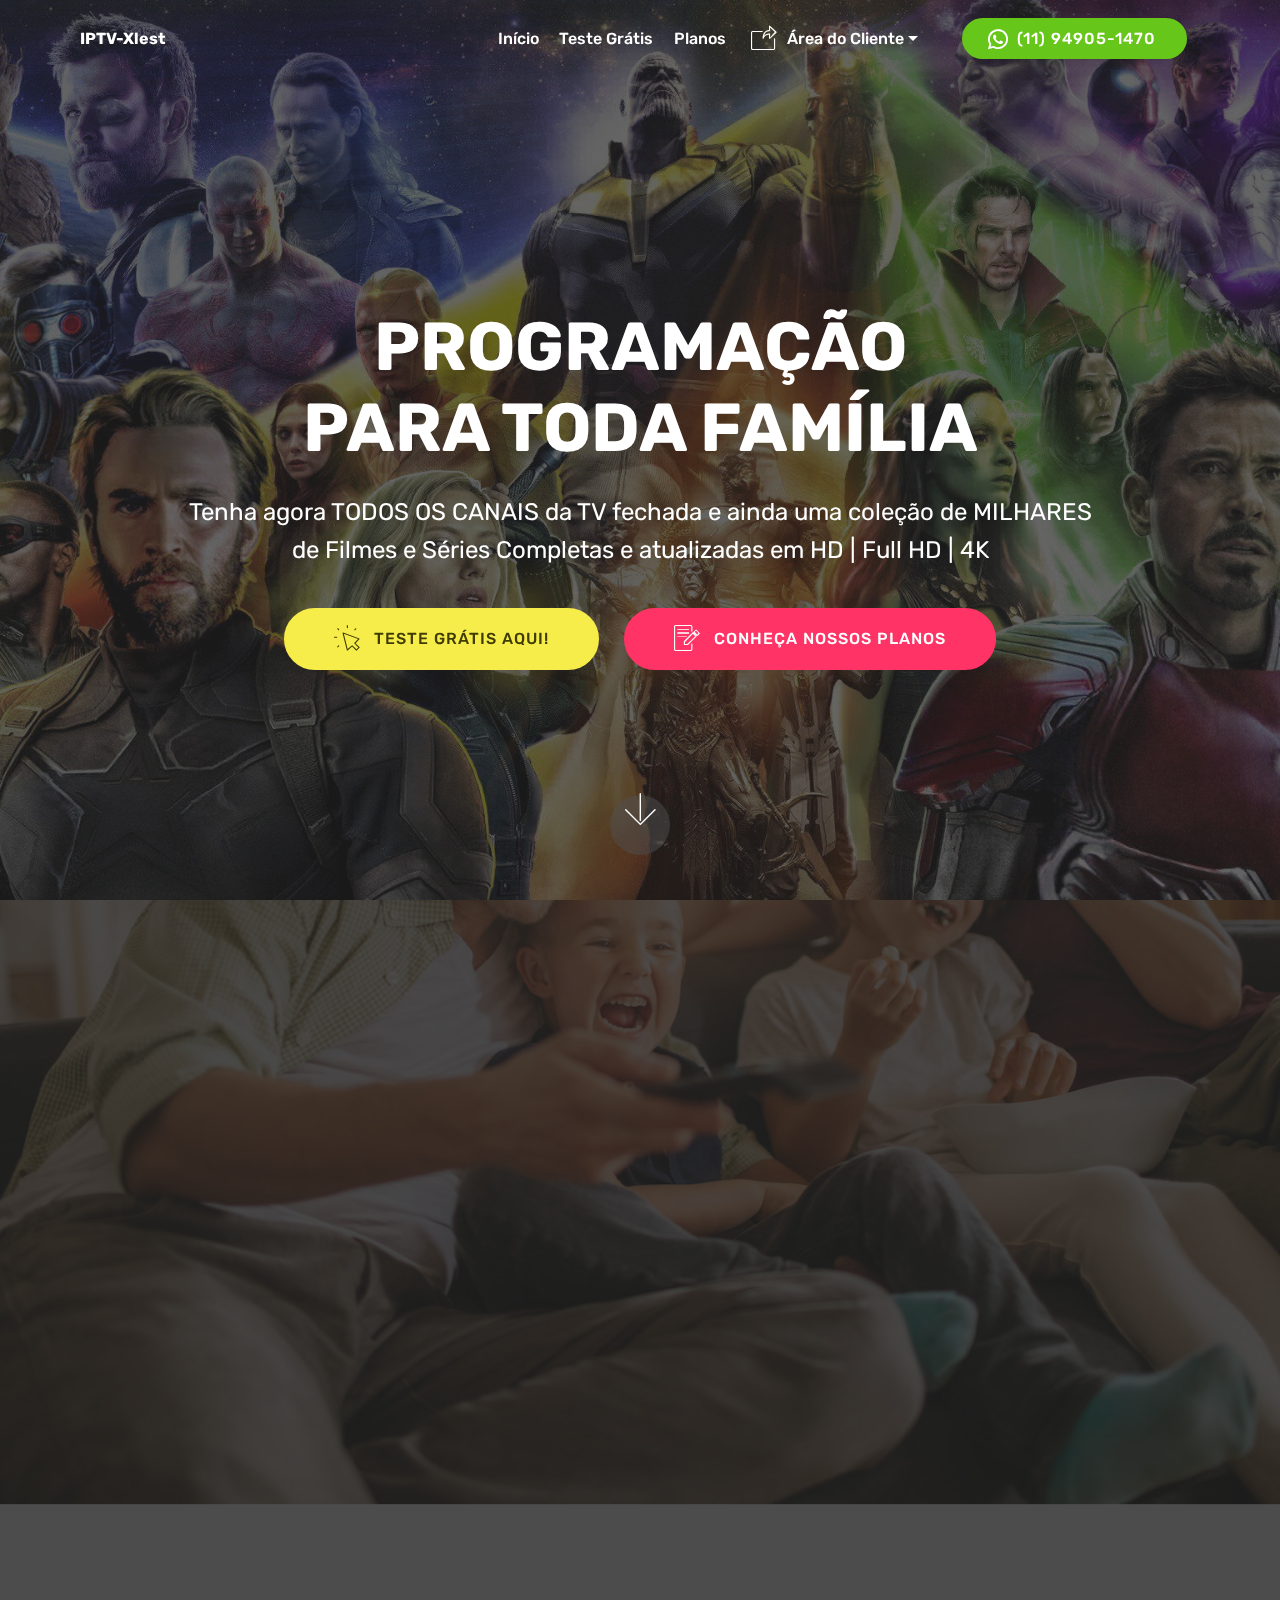
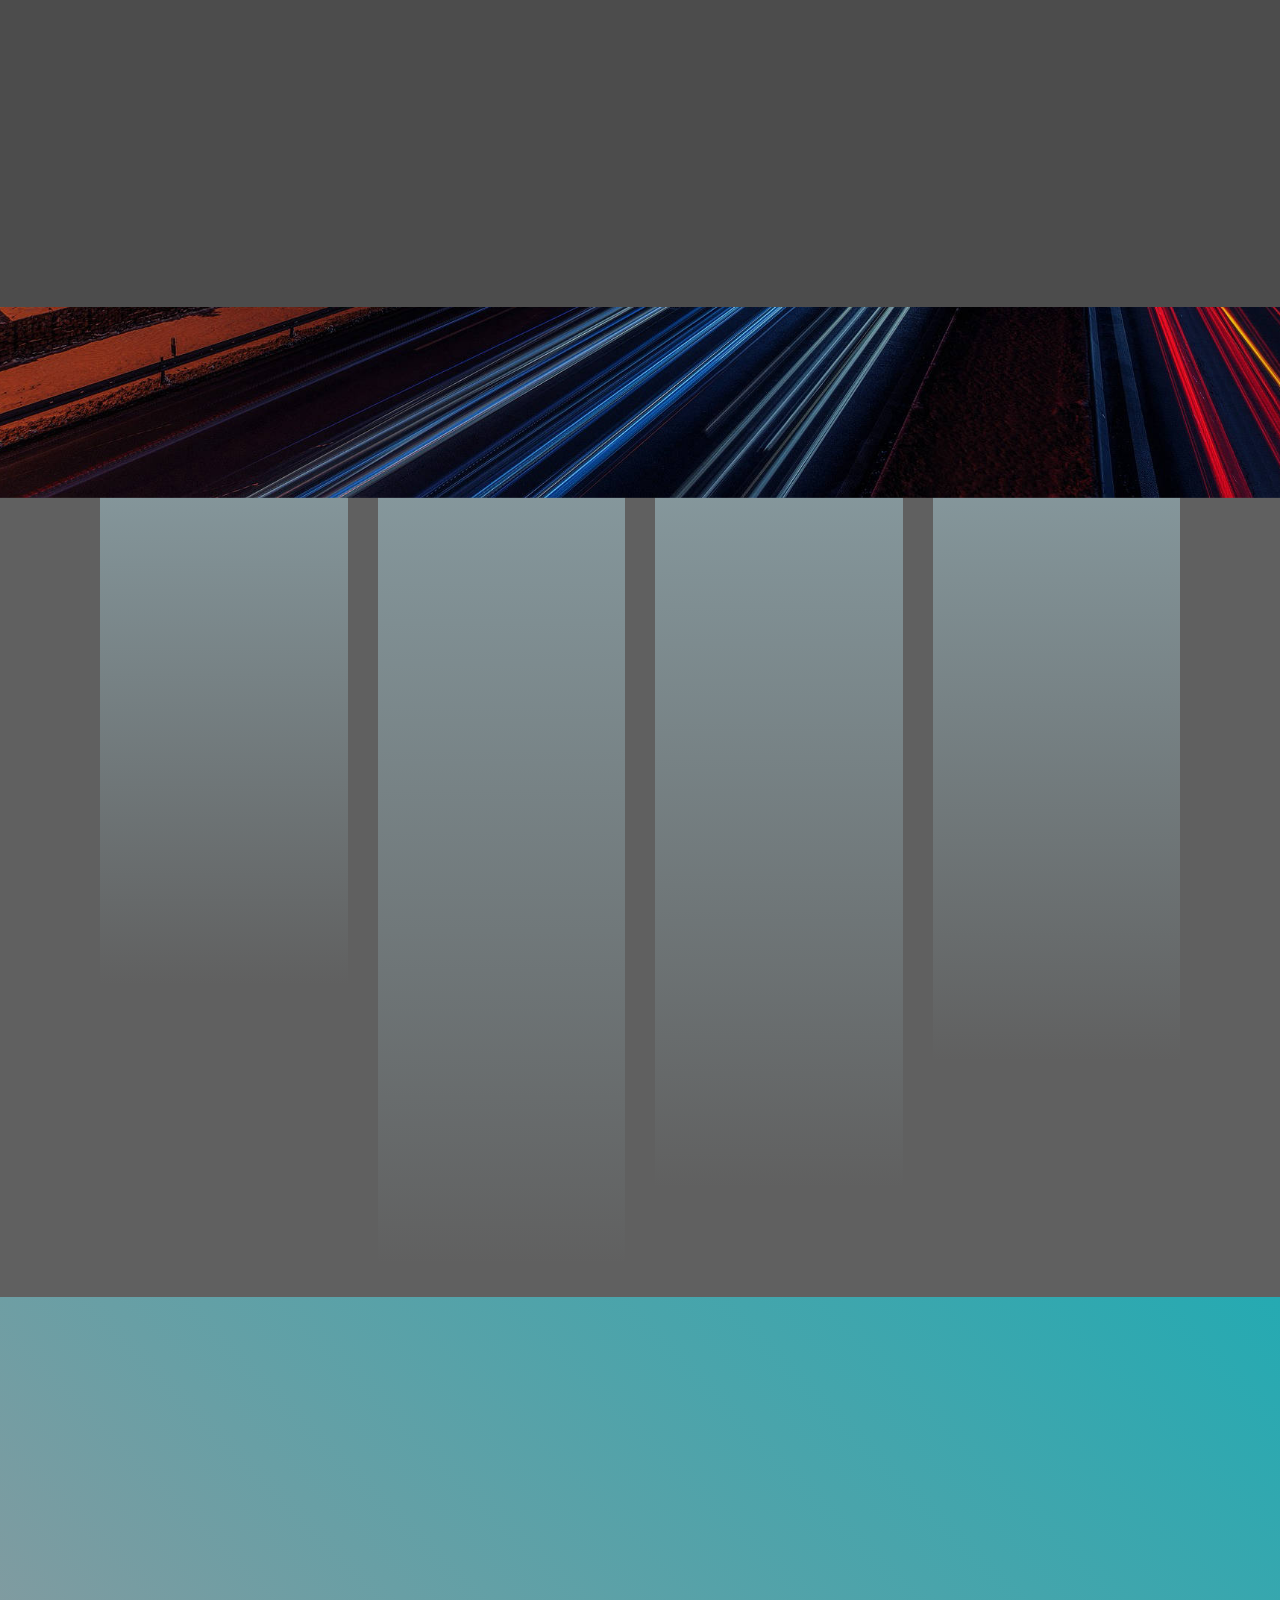
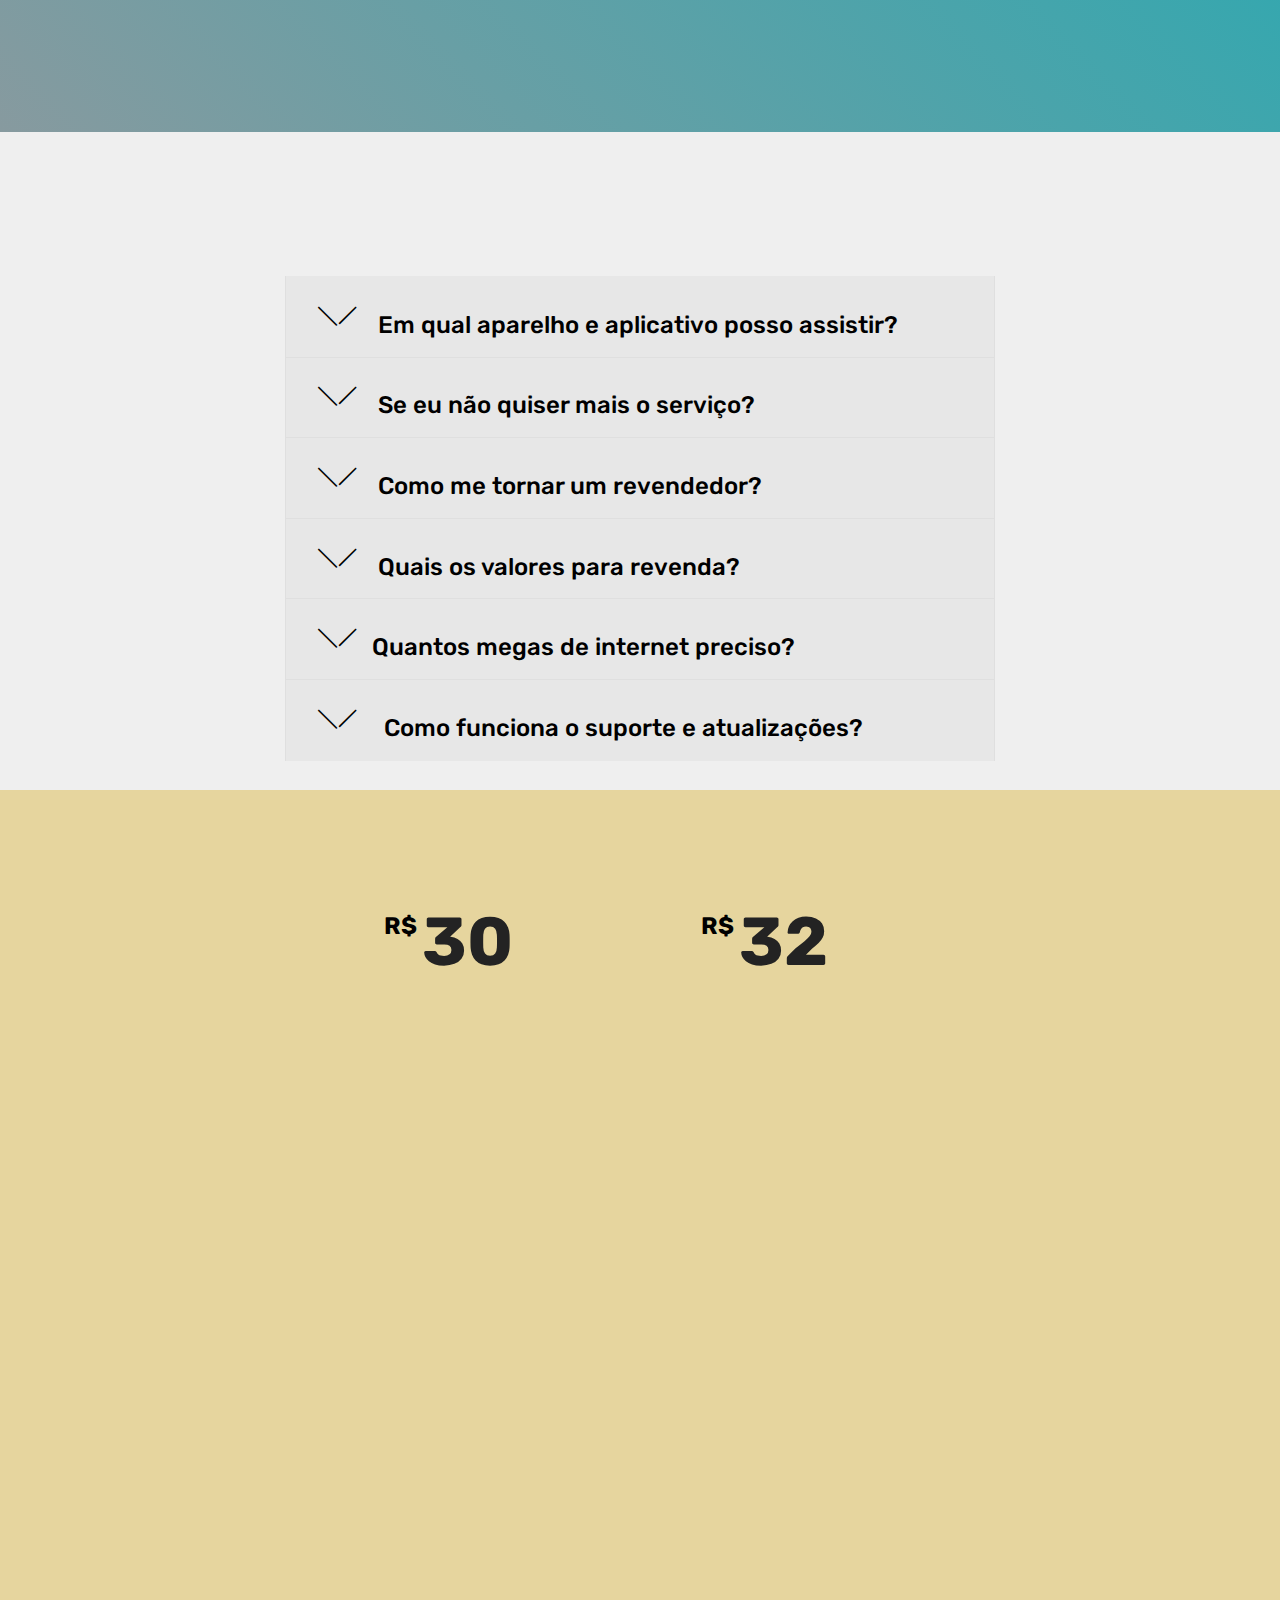
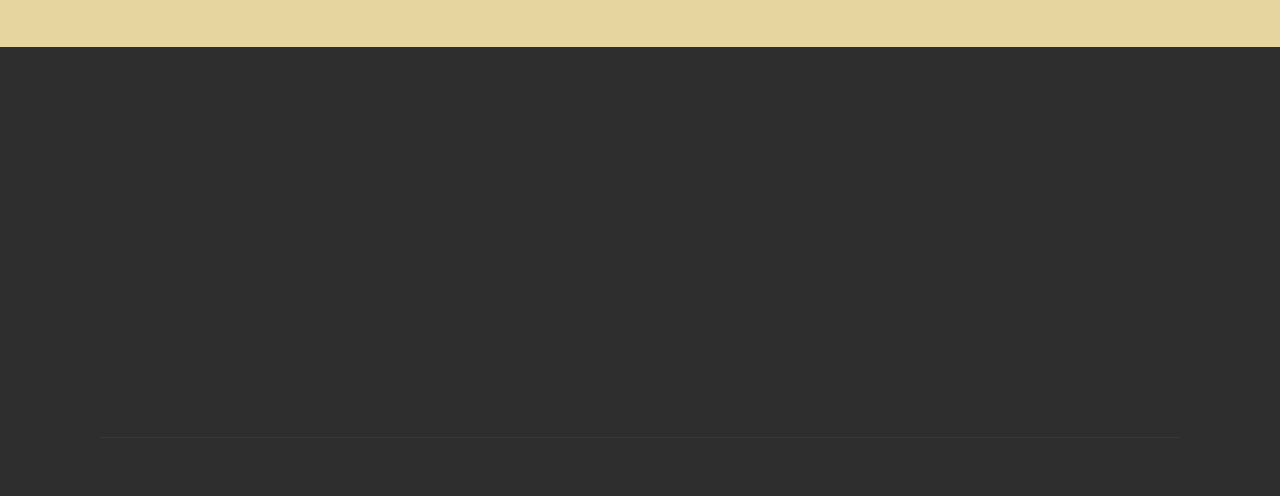
==== commit 4895e66e: "Update index.html" ====
--- a/index.html
+++ b/index.html
@@ -499,5 +499,18 @@
   
   
   <input name="animation" type="hidden">
+<!--Start of Tawk.to Script-->
+<script type="text/javascript">
+var Tawk_API=Tawk_API||{}, Tawk_LoadStart=new Date();
+(function(){
+var s1=document.createElement("script"),s0=document.getElementsByTagName("script")[0];
+s1.async=true;
+s1.src='https://embed.tawk.to/60cceb3265b7290ac636b6e2/1f8g7dfi2';
+s1.charset='UTF-8';
+s1.setAttribute('crossorigin','*');
+s0.parentNode.insertBefore(s1,s0);
+})();
+</script>
+<!--End of Tawk.to Script-->
   </body>
-</html>+</html>
